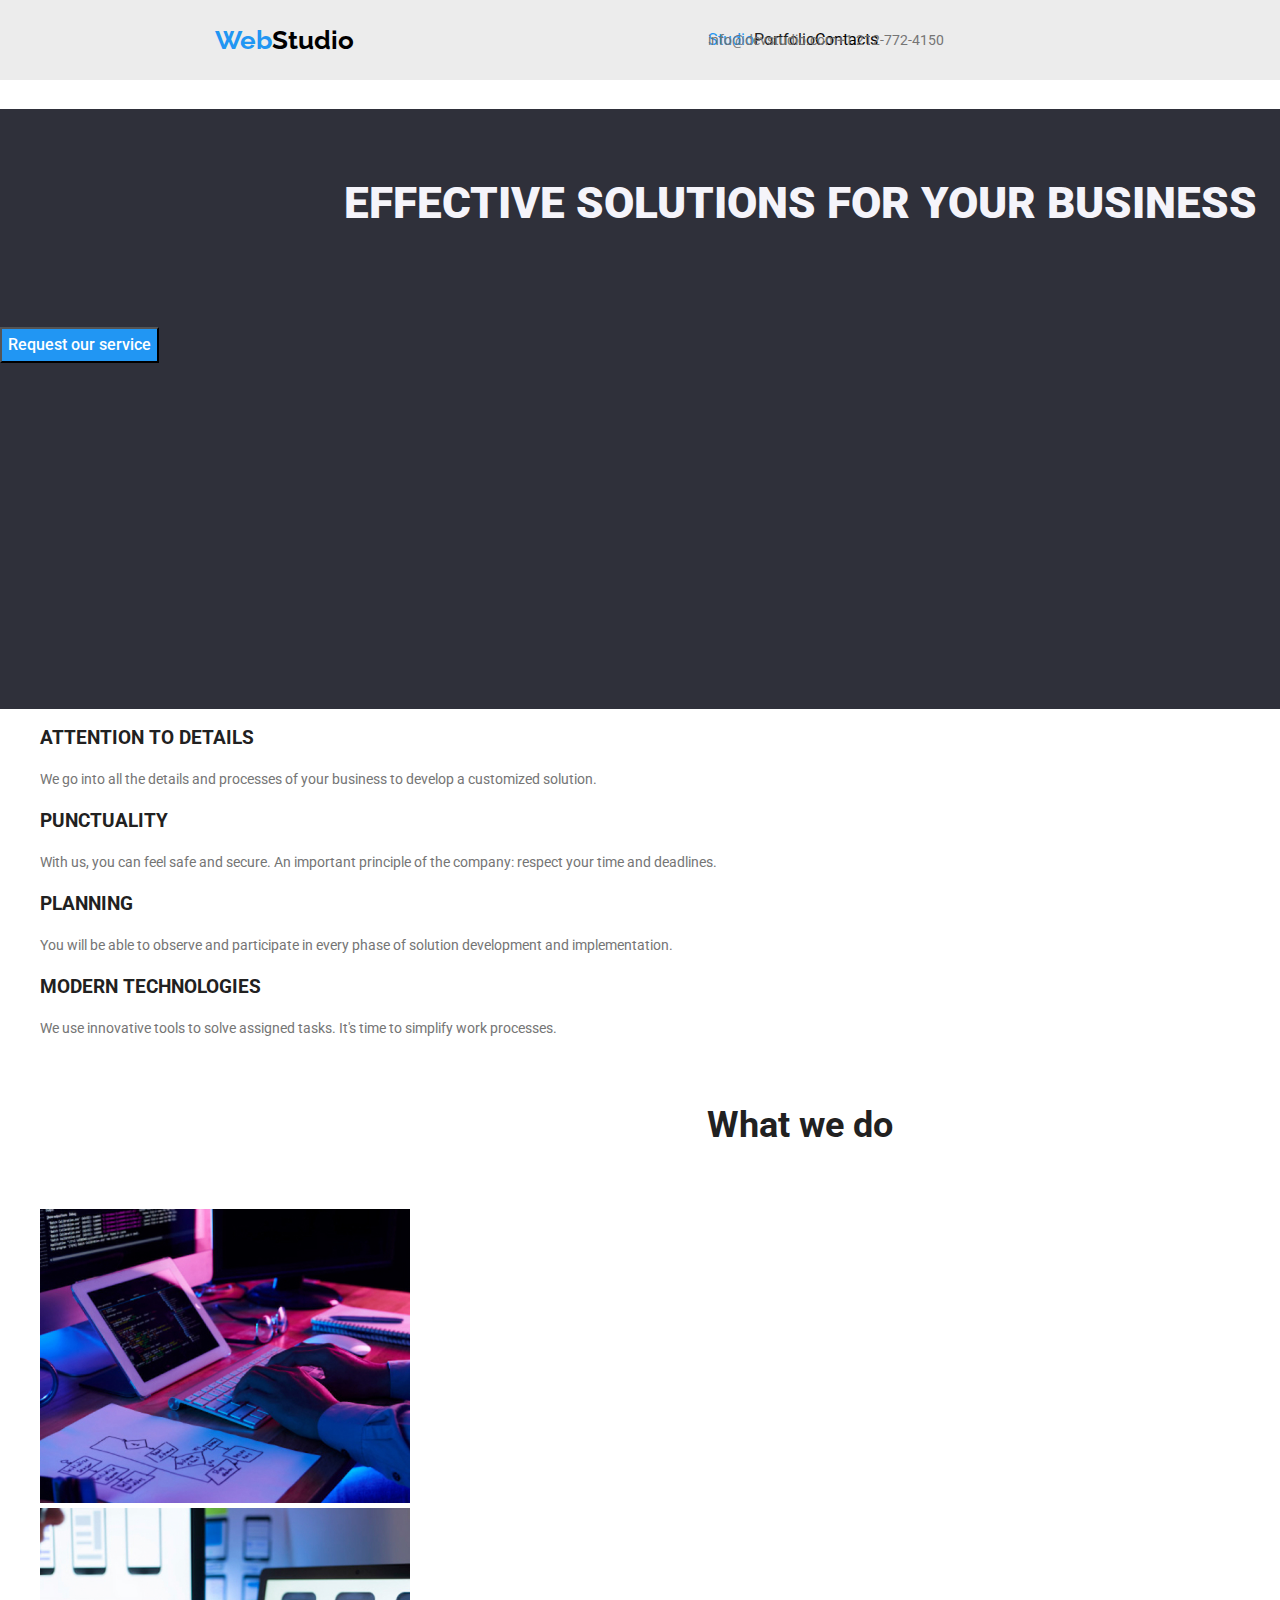
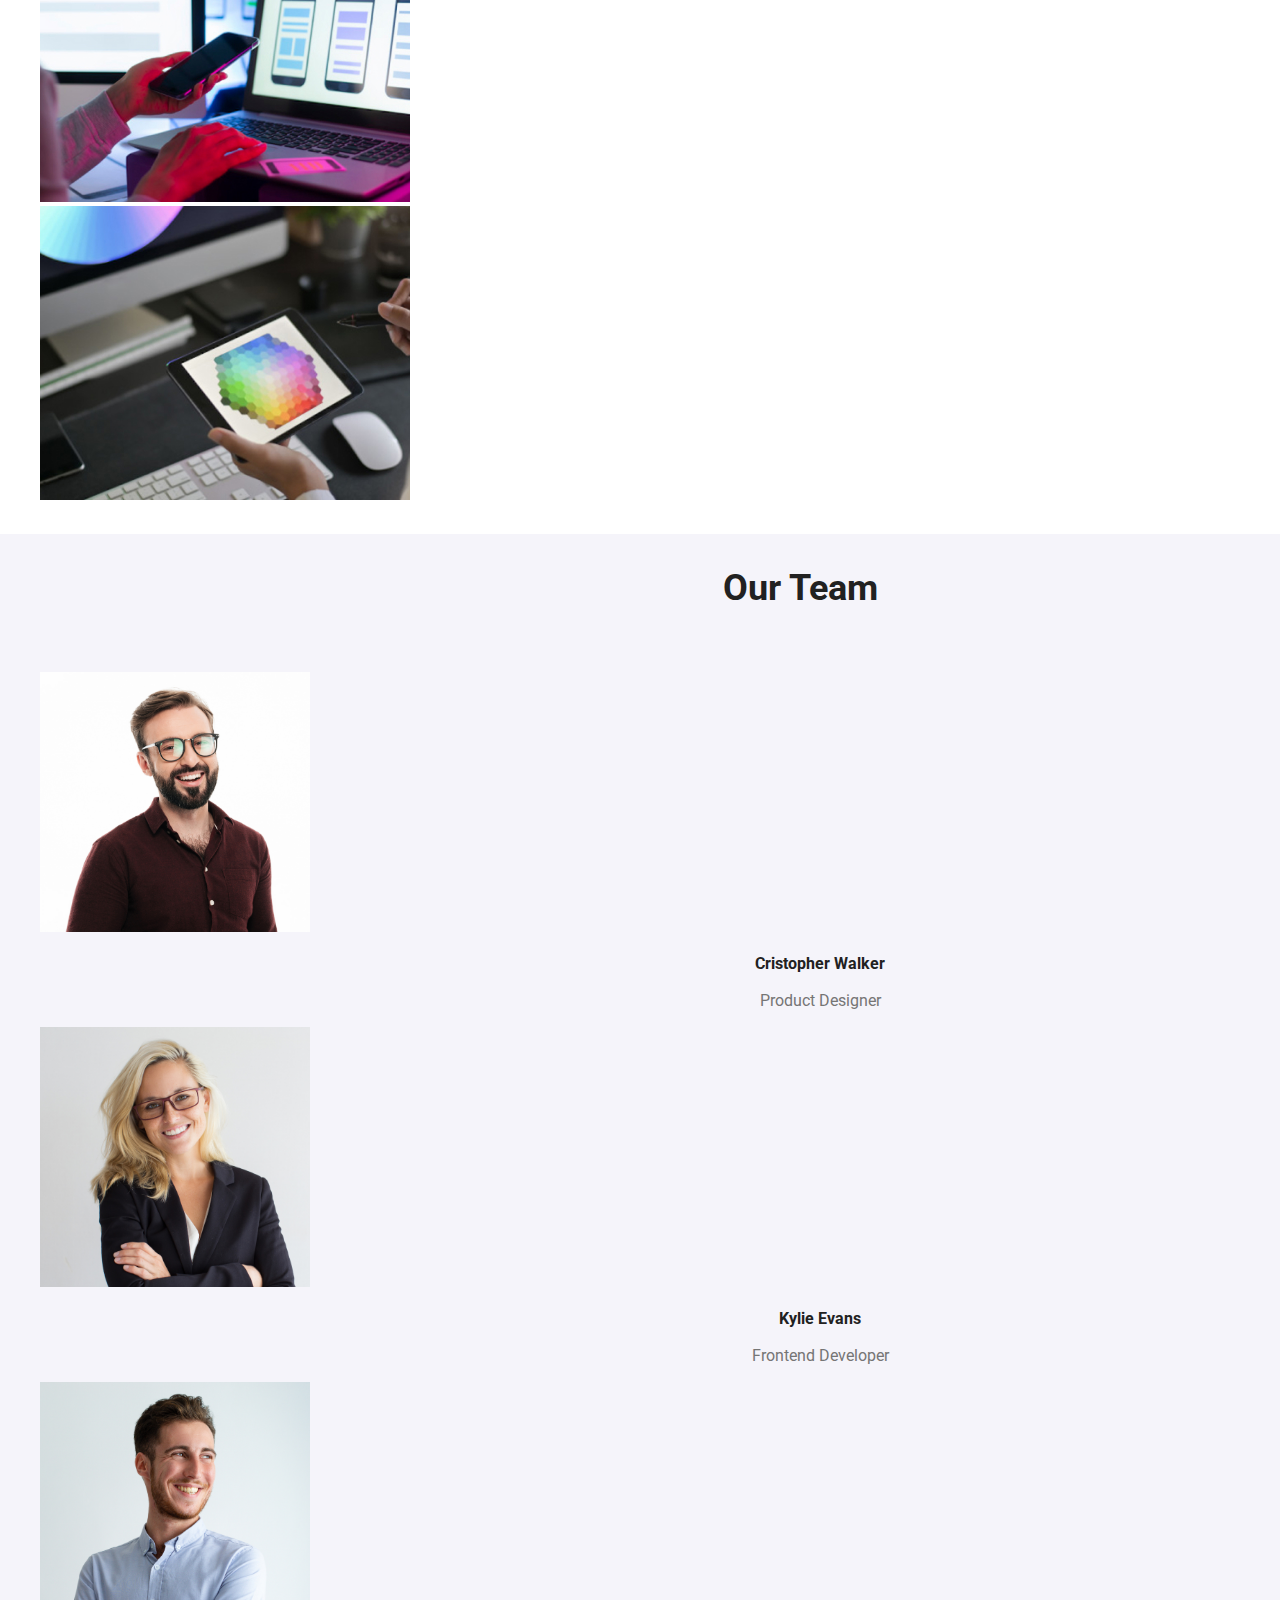
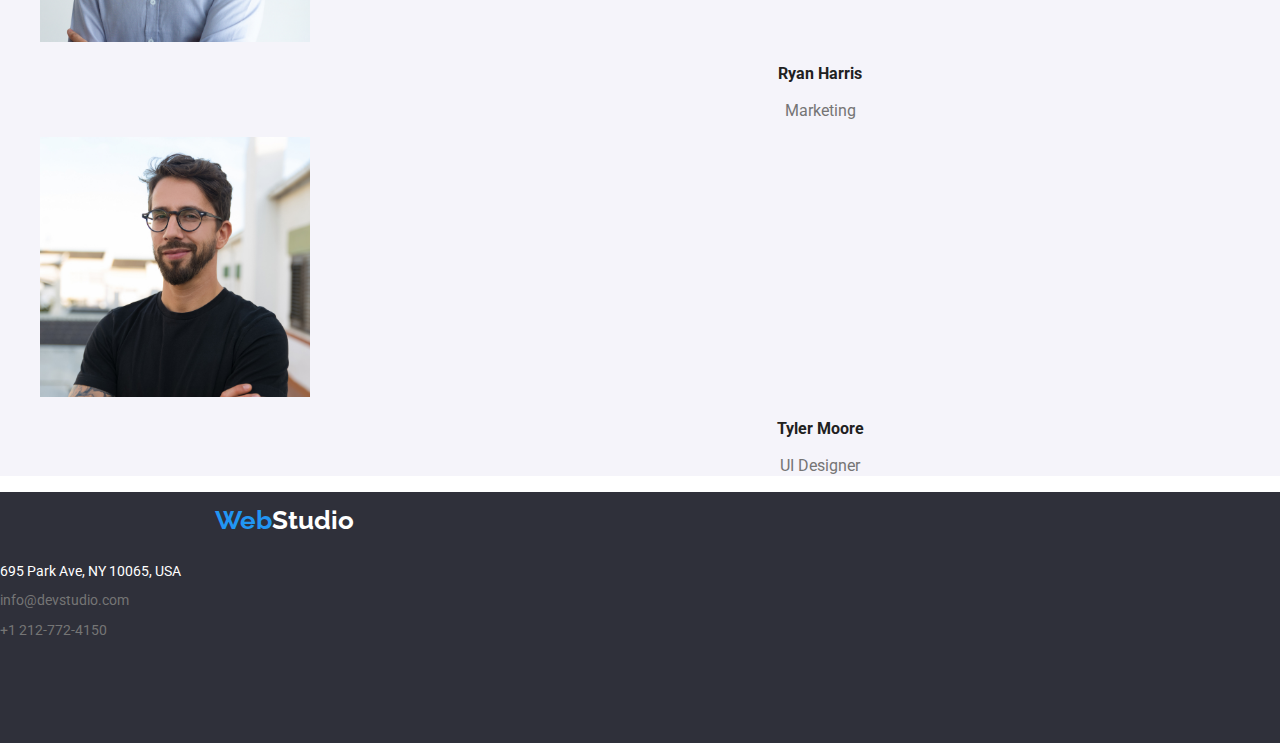
==== index.html @ 822cb779 "Added details on the top line" ====
<!DOCTYPE html>
<html lang="en">

<head>
  <meta charset="UTF-8" />
  <meta name="viewport" content="width=device-width, initial-scale=1.0" />
  <title>Studio</title>
  <link rel="stylesheet"
    href="https://cdnjs.cloudflare.com/ajax/libs/modern-normalize/1.0.0/modern-normalize.min.css" />
  <link href="https://fonts.googleapis.com/css2?family=Raleway:wght@700&family=Roboto:wght@400;500;700;900&display=swap"
    rel="stylesheet">
  <link rel="stylesheet" href="./css/styles.css" />
</head>

<body>
  <header class="header-section">
    <div class="top-line">
      <a class="logo" href="#">
        <span class="first-logo">Web</span>
        <span class="second-logo">Studio</span></a>

      <nav class="navigation-section">
        <ul>
          <li><a class="link" href=" index.html" target="_self"><span class="current">Studio</span></a></li>
          <li><a class="link" href="./portfolio.html" target="_self">Portfolio</a></li>
          <li>Contacts</li>
        </ul>
      </nav>

      <div>
        <ul class="contacts-header">
          <li><a class="link" href="mailto:info@devstudio.com">info@devstudio.com</a></li>
          <li><a class="link" href="tel:+12127724150">+1 212-772-4150</a></li>
        </ul>
      </div>
    </div>
  </header>


  <main>
    <section class="first-section">
      <h1>EFFECTIVE SOLUTIONS FOR YOUR BUSINESS</h1>
      <button class="btn" type="button">Request our service</button>
    </section>

    <div class="second-section">
      <ul>
        <li>
          <h3>ATTENTION TO DETAILS</h3>
          <p>
            We go into all the details and processes of your business to
            develop a customized solution.
          </p>
        </li>
        <li>
          <h3>PUNCTUALITY</h3>
          <p>
            With us, you can feel safe and secure. An important principle of
            the company: respect your time and deadlines.
          </p>
        </li>
        <li>
          <h3>PLANNING</h3>
          <p>
            You will be able to observe and participate in every phase of
            solution development and implementation.
          </p>
        </li>
        <li>
          <h3>MODERN TECHNOLOGIES</h3>
          <p>
            We use innovative tools to solve assigned tasks. It's time to
            simplify work processes.
          </p>
        </li>
      </ul>
    </div>

    <section class="third-section">
      <h2>What we do</h2>
      <ul>
        <li><img src=" ./images/tastatura.jpg" alt=" tastatura" width="370" height="294" />
        </li>
        <li><img src="./images/aplicatie.jpg" alt="aplicatie" width="370" height="294" /></li>
        <li><img src="./images/desktop.jpg" alt="desktop" width="370" height="294" /></li>
      </ul>
    </section>
    <section class="fourth-section">
      <h2>Our Team</h2>
      <ul>
        <li>
          <img src="./images/Cristopher.jpg" alt="Cristopher Walker" width="270" height="260" />
          <h3>Cristopher Walker</h3>
          <p>Product Designer</p>
        </li>
        <li>
          <img src="./images/Kylie.jpg" alt="Kylie Evans" width="270" height="260" />
          <h3>Kylie Evans</h3>
          <p>Frontend Developer</p>
        </li>
        <li>
          <img src="./images/Ryan.jpg" alt="Ryan Harris" width="270" height="260" />
          <h3>Ryan Harris</h3>
          <p>Marketing</p>
        </li>
        <li>
          <img src="./images/Tyler.jpg" alt="Tyler Moore" width="270" height="260" />
          <h3>Tyler Moore</h3>
          <p>UI Designer</p>
        </li>
      </ul>
    </section>
  </main>

  <footer class="footer-section">

    <a class="link logo" href="#">
      <span class="first-logo">Web</span>
      <span>Studio</span>
    </a>

    <address>
      <p>695 Park Ave, NY 10065, USA</p>

      <div class="contacts-footer">
        <p class="link">info@devstudio.com</p>
        <p class="link">+1 212-772-4150</p>
      </div>
    </address>
  </footer>
</body>

</html>
---- css/styles.css ----
body {
    font-family: 'Roboto', sans-serif;
    background-color: white;
    font-weight: 400;
    margin: 0 auto;
}

:root {
    --heading-font-family: 'Roboto', sans-serif;
    --hover-color: #2196F3;
    --text-color: #757575;
    --header-color: #212121;
    --section-background: #2F303A;
}

ul{
    list-style: none;
}
.header-section {
    display: flex;
    width: 1600px;
    height: 80px;

}
.header-section .navigation-section ul {
    display: flex;
    justify-content: space-between;
    align-items: center;
}
.top-line {
display: flex;
align-items: center;
justify-content: space-between;
}
.navigation-section {
    display:flex;
    align-items:center;
    justify-content:space-between;
    width:259px;
    padding-left: 453px;
    padding-top: 32px;
    padding-bottom: 32px;
}

.logo {
display: flex;
width:145px;
height:31px
padding-top:24px;
padding-left:215px;
}

.contacts-header{
    display: flex;
    align-items: center;
    justify-content: space-between;
    padding-right: 215px;

}
.navigation-section .link{
    color:var(--header-color);
text-decoration: none;
}

.current {
    color: var(--hover-color);
}
.contacts-header {
    display: flex;
}
.contacts-header .link{
    text-decoration: none;
    font-style: normal;
    font-size: 14px;
    line-height: 1.17;
    color:var(--text-color);
    font-size: 500;}

.contacts-footer .link {
    text-decoration: none;
    font-style: normal;
    font-size: 14px;
    line-height: 1.14;
    color: var(--text-color);
    font-size: 400;
}

.contacts-header .link:hover, .link:active{
color:var(--hover-color);
}

.contacts-footer .link:hover, .link.active {
    color: var(--hover-color);
}

.btn {
    font-family: inherit;
    cursor: pointer;
    font-weight: 500;
    font-size: 16px;
    line-height: 1.85;
    background-color:var(--hover-color);
    color: #fff;
    width: 200px
    height: 50px
    top: 430px
    left: 700px
    border-radius: 4px;
    cursor:pointer;
    font-family: inherit;
    }

.btn:hover {
    background-color: #188CE8;
    color:#fff;
}

/* butoane-portofoliu */
.btn-filter{
    font-size: 16px;
    font-weight: 500;
    line-height: 1.85px;
    color:var(--header-color);
    background-color: #F5F4FA;
    height: 26px;
    top: 180px;
    left: 959px;
    cursor:pointer;
    font-family: inherit;
}

.btn-filter:hover, .btn-filter:focus{
    color: #fff;
    background-color: var(--hover-color);
}

.btn-filter:active{
background-color: var(--hover-color);
}

.logo {
    text-decoration: none;
    font-family: 'Raleway';
    font-weight: 700;
    font-size: 26px;
    line-height: 2.18;
    color:#fff;
}

.logo .first-logo {
    color: var(--hover-color);
}

.logo .second-logo {
    color: #000;
}

.header-section {
    width: 1600px;
    background-color: #ECECEC;
}

.first-section {
    width: 1600px;
    height: 600px;
    top: 80px;
    background-color: var(--section-background);
}
.first-section h1 {
    color: #F5F4FA;
    text-align: center;
    font-weight: 900;
    font-size: 44px;
    line-height: 4.28;
}

.second-section p{
font-weight: 400;
font-size: 14px;
line-height: 1.71;
color: var(--text-color);
}

.second-section h3{
    font-weight: 700;
    size:14px;
    line:1.17;
    color: var(--header-color);
}

.third-section h2{
    font-weight: 700px;
    font-size: 36px;
    line-height: 3.01;
    text-align: center;
    color: var(--header-color);
}
.third-section {
    width: 1600px;
}

.fourth-section h2{
    font-weight: 700px;
    font-size: 36px;
    line-height: 3.01;
    text-align: center;
    color: var(--header-color);
}
.fourth-section p {
    font-weight: 400;
    font-size: 16px;
    line-height: 1.33;
    text-align: center;
    color: var(--text-color);
}

.fourth-section {
    background-color:#F5F4FA;
    width: 1600px;

}

.fourth-section h3 {
    font-weight: 500px;
    font-size: 16px;
    line-height: 1.33;
    text-align: center;
    color: var(--header-color);
}

.text-section h3{
    font-weight: 700;
    font-size: 18px;
    line-height: 2.57;
    color: var(--header-color);
}

.text-section span{
    font-weight: 400px;
    font-size: 16px;
    line-height: 2.14;
    color: var(--text-color);

}
.footer-section {
    font-weight: 400;
    font-size: 14px;
    line-height: 1.17;
    width: 1600px;
    height: 251px;
    top: 2097px;
    background-color: var(--section-background);
    color: #fff;
} 
.footer-section address{
    font-style: normal;
}
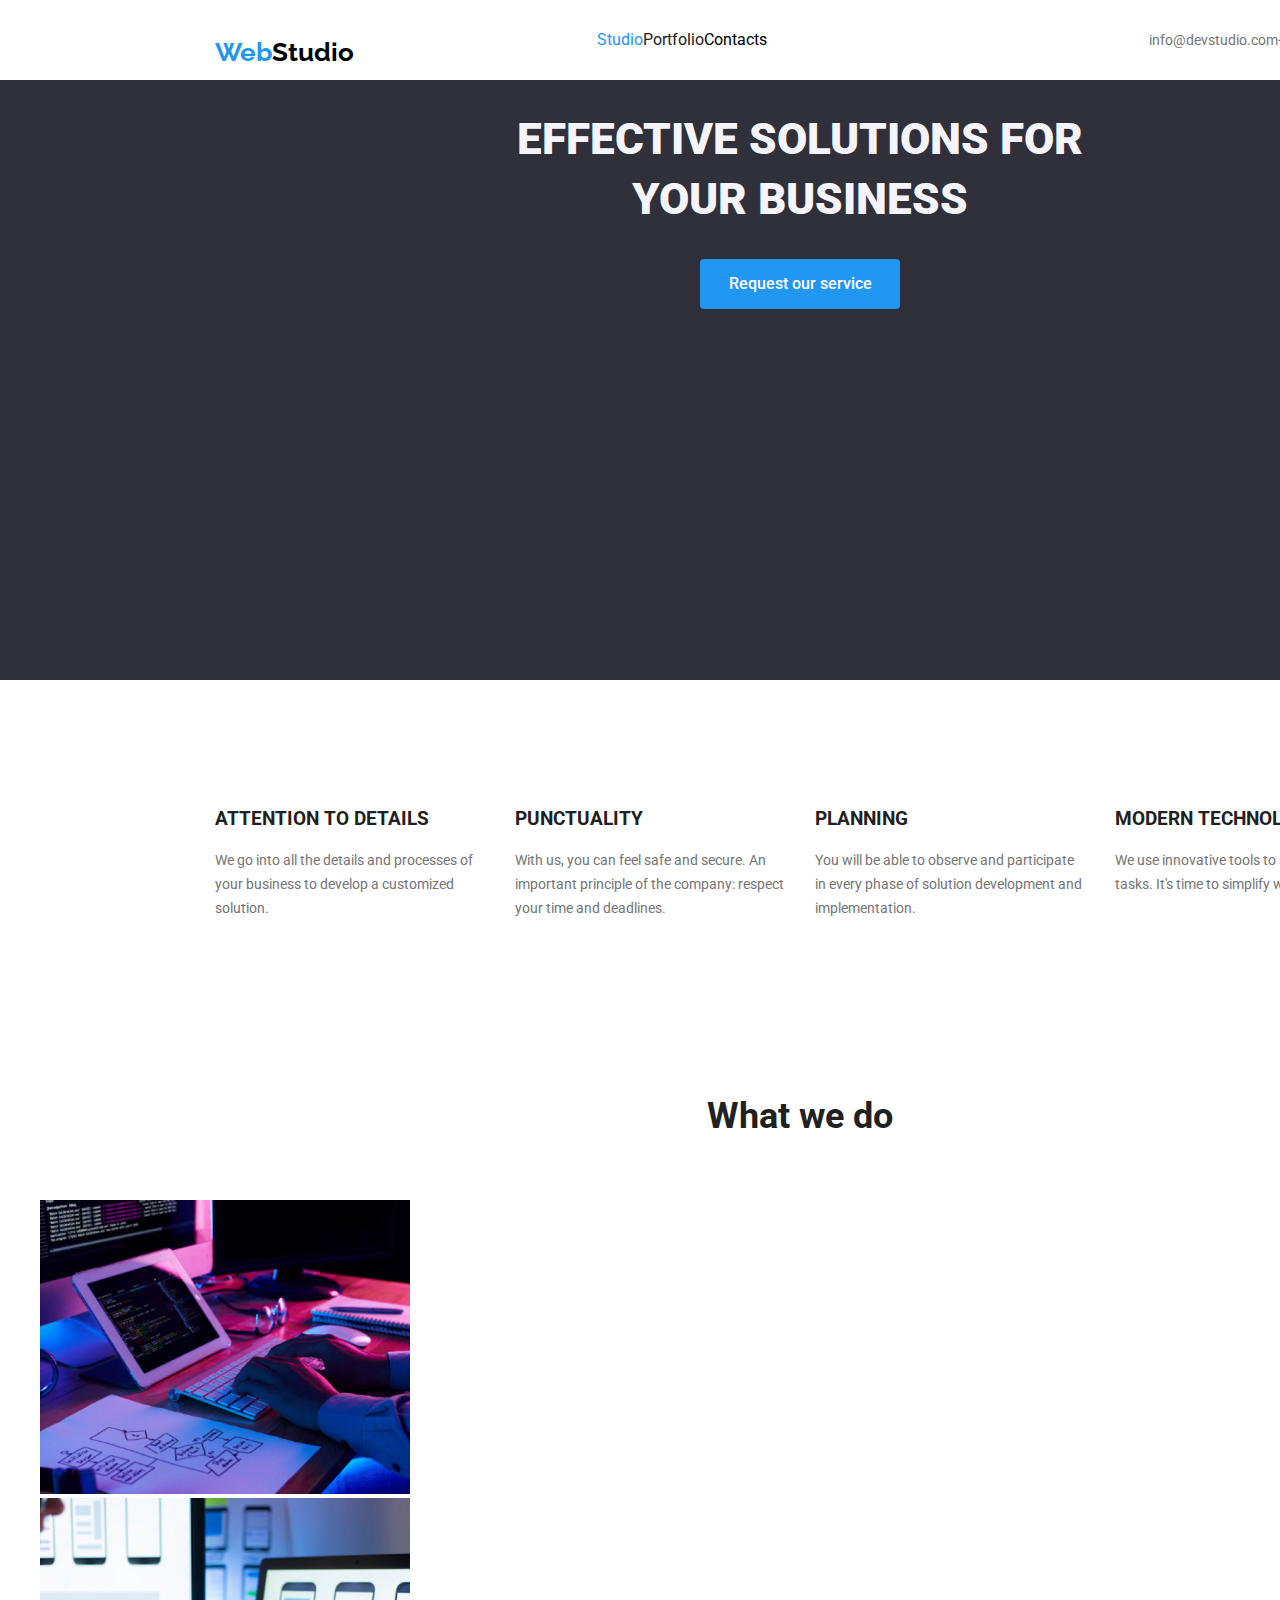
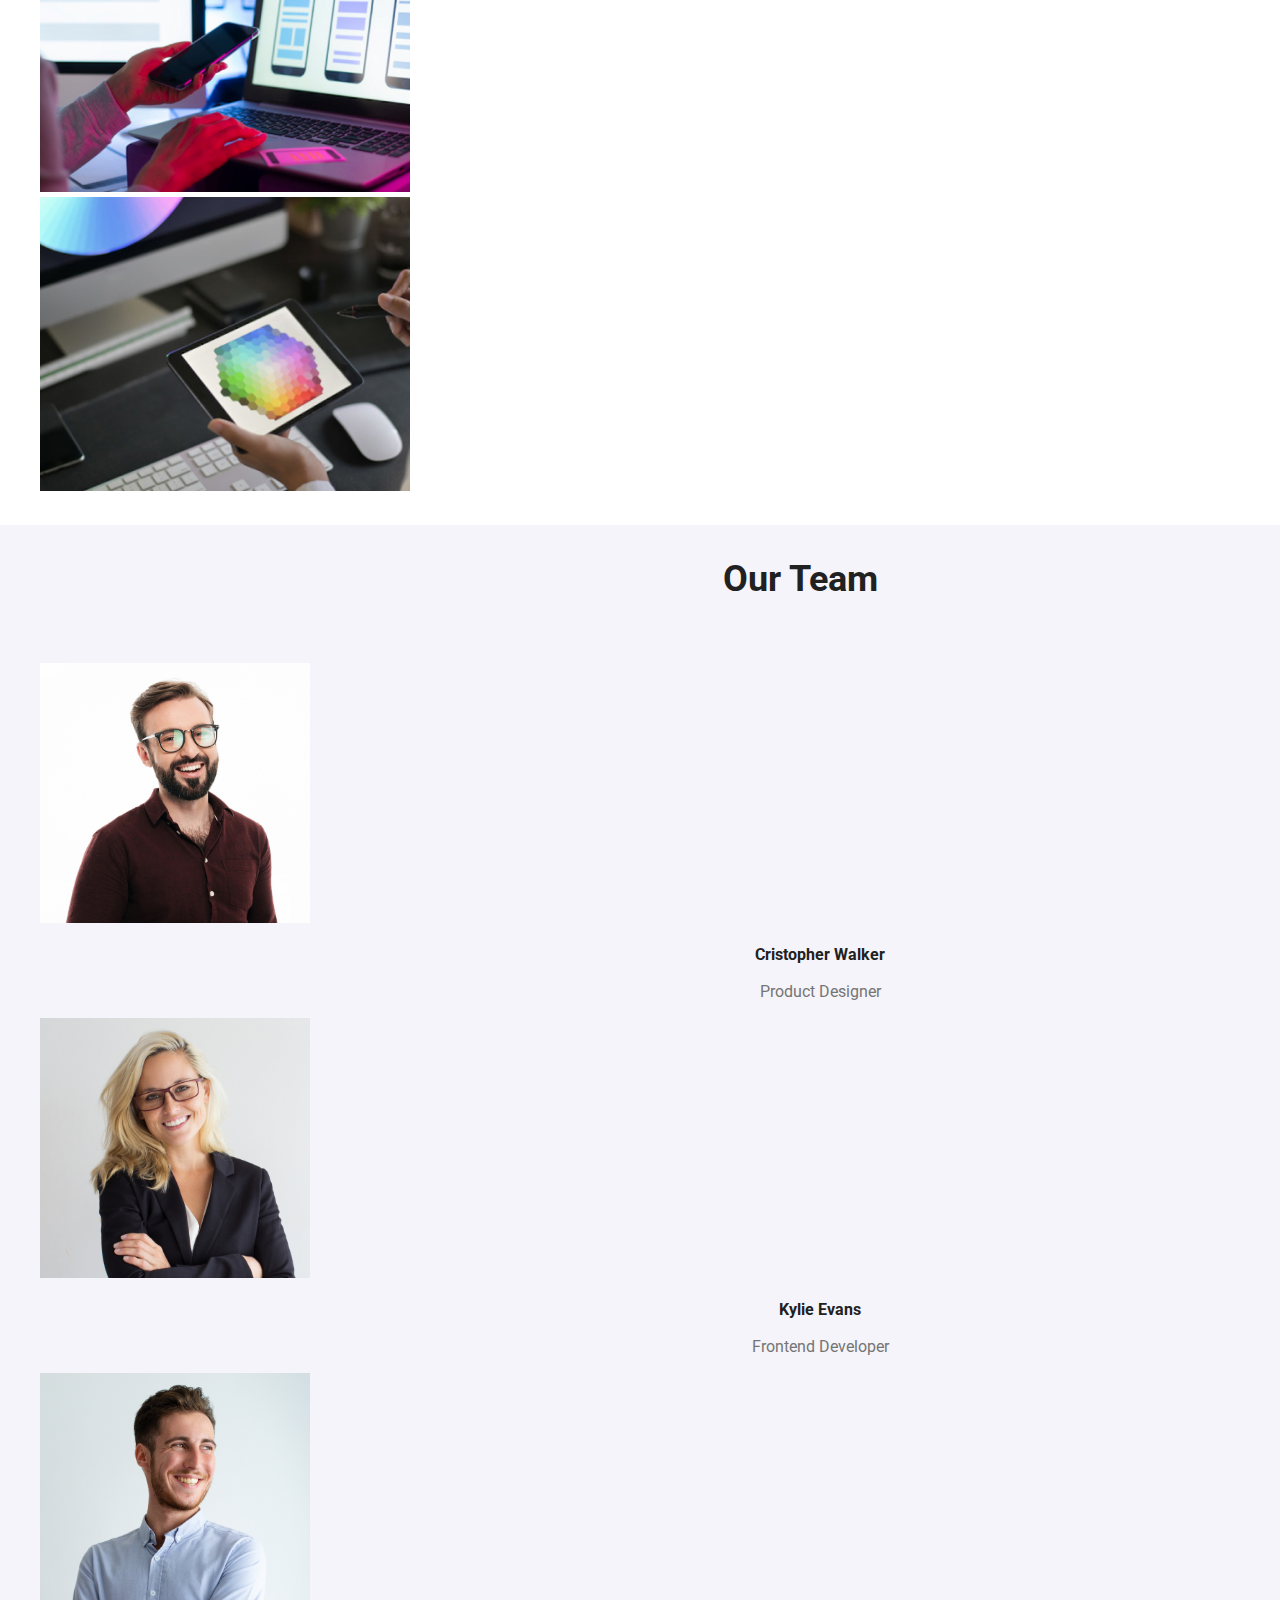
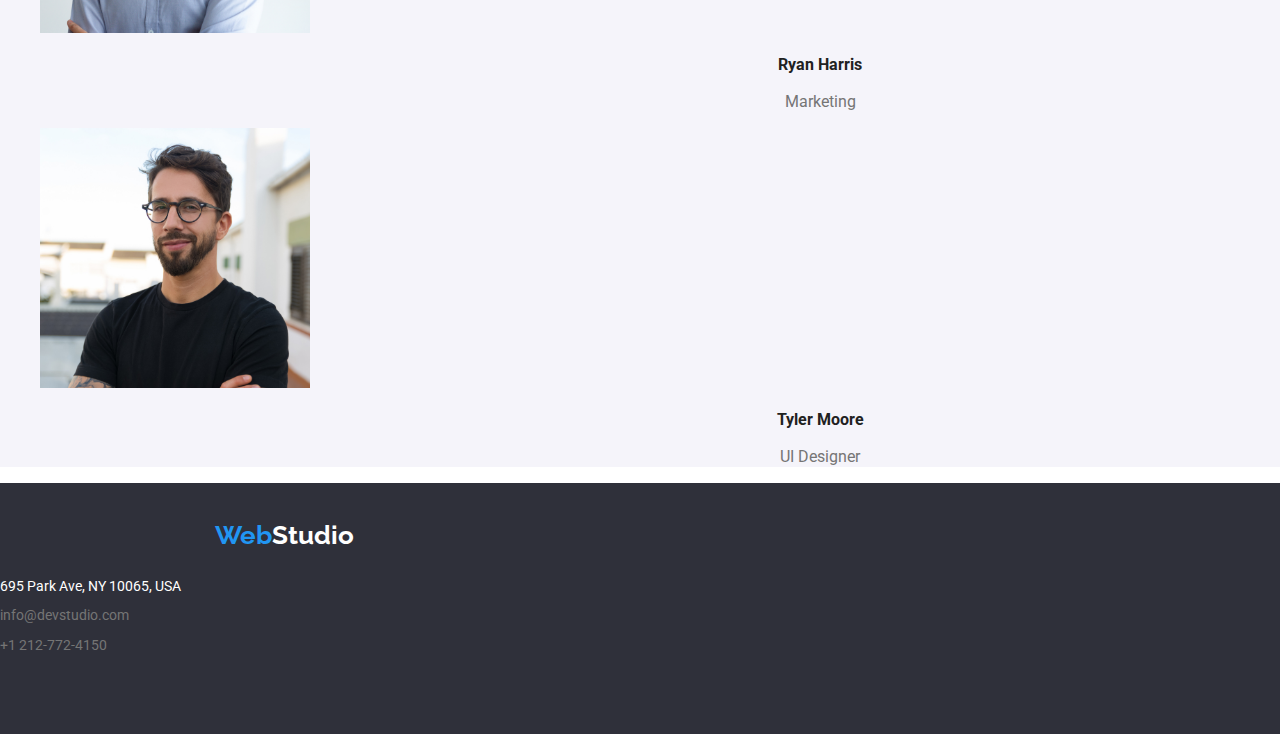
==== commit bccce9a2: "Details added on section one and two" ====
--- a/index.html
+++ b/index.html
@@ -14,13 +14,15 @@
 
 <body>
   <header class="header-section">
-    <div class="top-line">
+
+    <div class="topline-container">
+
       <a class="logo" href="#">
         <span class="first-logo">Web</span>
         <span class="second-logo">Studio</span></a>
 
-      <nav class="navigation-section">
-        <ul>
+      <nav class="nav-container">
+        <ul class="navigation-section">
           <li><a class="link" href=" index.html" target="_self"><span class="current">Studio</span></a></li>
           <li><a class="link" href="./portfolio.html" target="_self">Portfolio</a></li>
           <li>Contacts</li>
@@ -39,7 +41,7 @@
 
   <main>
     <section class="first-section">
-      <h1>EFFECTIVE SOLUTIONS FOR YOUR BUSINESS</h1>
+      <h1>EFFECTIVE SOLUTIONS FOR <br />YOUR BUSINESS</h1>
       <button class="btn" type="button">Request our service</button>
     </section>
 
@@ -49,8 +51,7 @@
           <h3>ATTENTION TO DETAILS</h3>
           <p>
             We go into all the details and processes of your business to
-            develop a customized solution.
-          </p>
+            develop a customized solution. </p>
         </li>
         <li>
           <h3>PUNCTUALITY</h3>
@@ -111,9 +112,7 @@
       </ul>
     </section>
   </main>
-
   <footer class="footer-section">
-
     <a class="link logo" href="#">
       <span class="first-logo">Web</span>
       <span>Studio</span>
--- a/css/styles.css
+++ b/css/styles.css
@@ -3,6 +3,7 @@
     background-color: white;
     font-weight: 400;
     margin: 0 auto;
+    width: 1600px;
 }
 
 :root {
@@ -16,47 +17,37 @@
 ul{
     list-style: none;
 }
-.header-section {
-    display: flex;
+.header-section{
     width: 1600px;
     height: 80px;
-
-}
-.header-section .navigation-section ul {
-    display: flex;
+}
+
+.topline-container {
+    display: flex;
+    align-items: center;
     justify-content: space-between;
-    align-items: center;
-}
-.top-line {
-display: flex;
-align-items: center;
-justify-content: space-between;
-}
-.navigation-section {
-    display:flex;
-    align-items:center;
+}
+
+.header-section .nav-container ul {
+    display: flex;
+    justify-content: space-between;
+    align-items: center;
+}
+
+.logo {
+    display: flex;
+    align-items: center;
+    width: 145px;
+    padding-left: 215px;
+    padding-top: 24px;
+}
+
+.contacts-header {
+    display: flex;
     justify-content:space-between;
-    width:259px;
-    padding-left: 453px;
-    padding-top: 32px;
-    padding-bottom: 32px;
-}
-
-.logo {
-display: flex;
-width:145px;
-height:31px
-padding-top:24px;
-padding-left:215px;
-}
-
-.contacts-header{
-    display: flex;
-    align-items: center;
-    justify-content: space-between;
     padding-right: 215px;
-
-}
+}
+
 .navigation-section .link{
     color:var(--header-color);
 text-decoration: none;
@@ -65,9 +56,7 @@
 .current {
     color: var(--hover-color);
 }
-.contacts-header {
-    display: flex;
-}
+
 .contacts-header .link{
     text-decoration: none;
     font-style: normal;
@@ -101,13 +90,14 @@
     line-height: 1.85;
     background-color:var(--hover-color);
     color: #fff;
-    width: 200px
-    height: 50px
-    top: 430px
-    left: 700px
+    width: 200px;
+    height: 50px;
+    top: 430px;
+    left: 700px;
     border-radius: 4px;
     cursor:pointer;
     font-family: inherit;
+    border: none;
     }
 
 .btn:hover {
@@ -127,6 +117,7 @@
     left: 959px;
     cursor:pointer;
     font-family: inherit;
+    border:none;
 }
 
 .btn-filter:hover, .btn-filter:focus{
@@ -155,23 +146,21 @@
     color: #000;
 }
 
-.header-section {
-    width: 1600px;
-    background-color: #ECECEC;
-}
-
 .first-section {
-    width: 1600px;
+    display:flex;
+    flex-direction: column;
+    align-items: center;
     height: 600px;
-    top: 80px;
     background-color: var(--section-background);
 }
 .first-section h1 {
+    text-align: center;
     color: #F5F4FA;
-    text-align: center;
     font-weight: 900;
     font-size: 44px;
-    line-height: 4.28;
+    line-height:60px;
+Width: 696px;
+    Height: 120px;
 }
 
 .second-section p{
@@ -179,7 +168,8 @@
 font-size: 14px;
 line-height: 1.71;
 color: var(--text-color);
-}
+width:270px;
+height: 75px;}
 
 .second-section h3{
     font-weight: 700;
@@ -187,6 +177,15 @@
     line:1.17;
     color: var(--header-color);
 }
+.second-section ul{
+    display: flex;
+    justify-content: space-between;
+    padding-left: 215px;
+    padding-right: 215px;
+    padding-top:94px;
+    padding-bottom: 94px;
+}
+
 
 .third-section h2{
     font-weight: 700px;
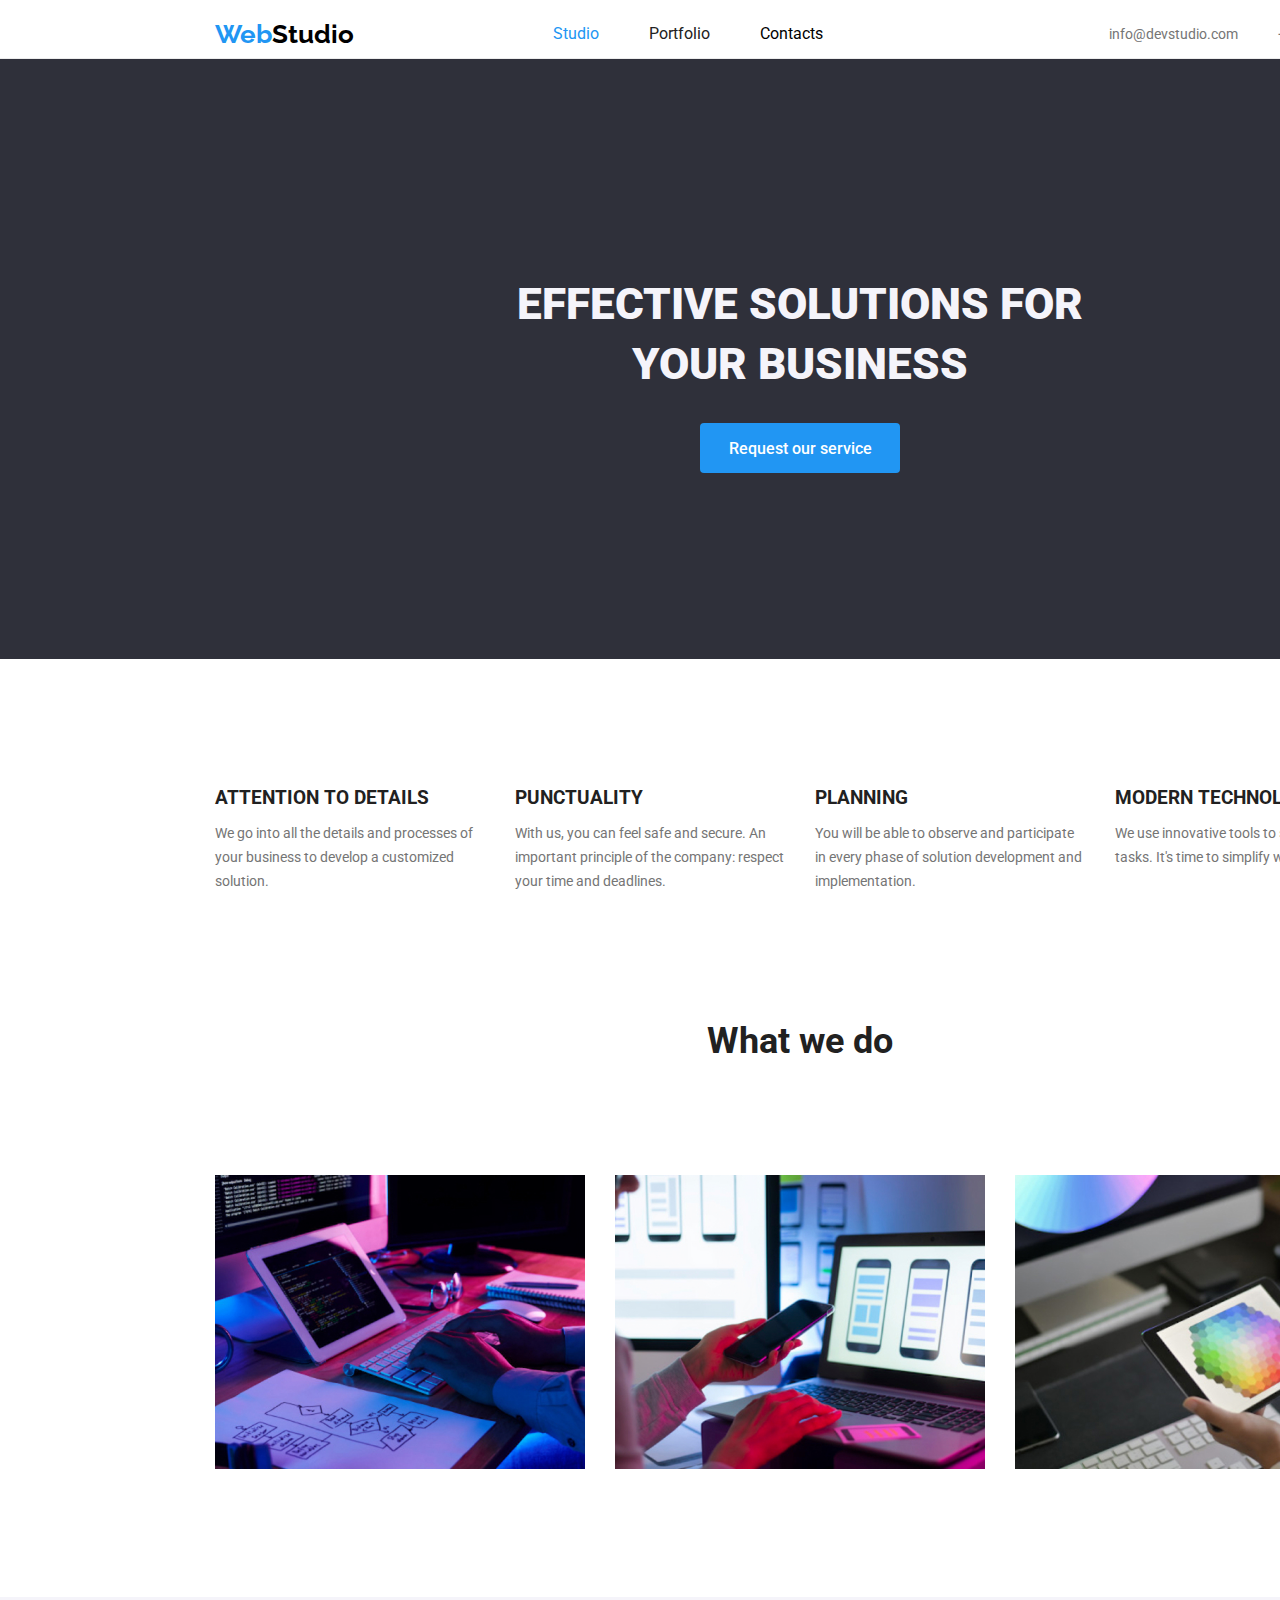
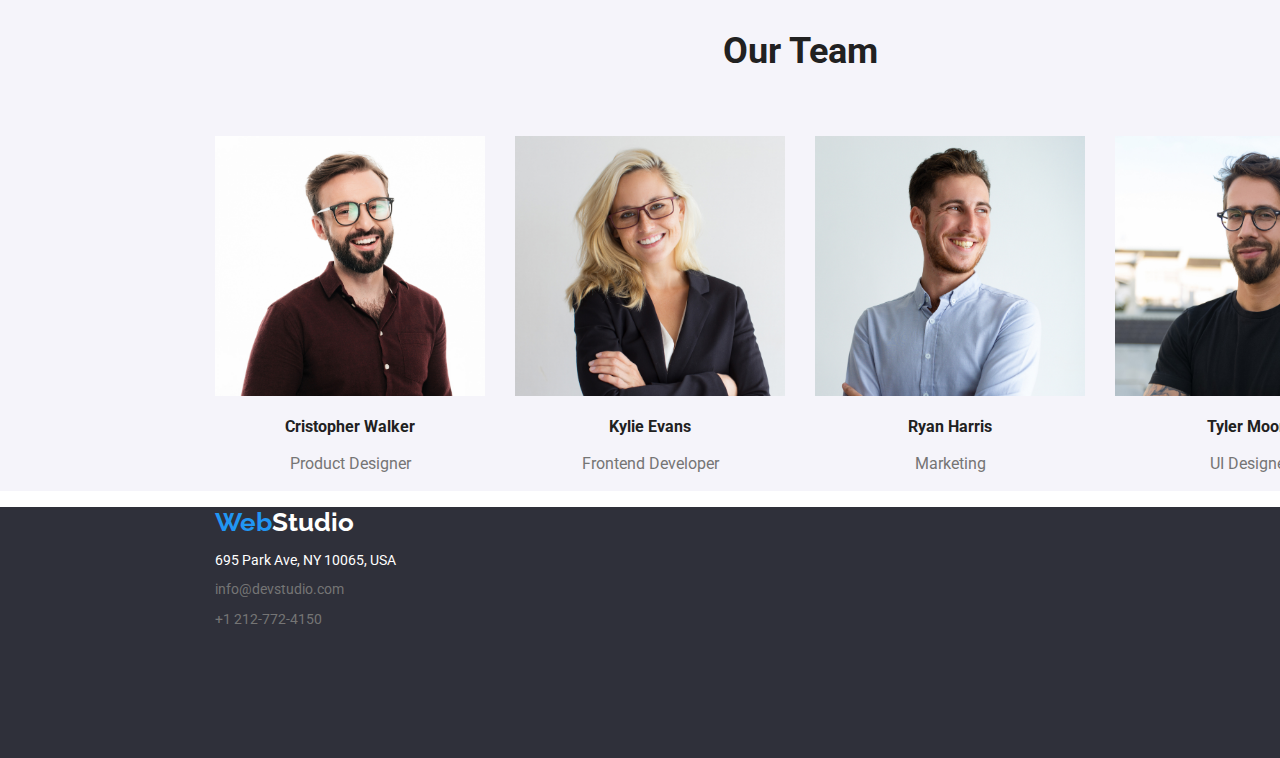
==== commit f44bf91c: "Styles added on portfolio page" ====
--- a/index.html
+++ b/index.html
@@ -14,9 +14,7 @@
 
 <body>
   <header class="header-section">
-
     <div class="topline-container">
-
       <a class="logo" href="#">
         <span class="first-logo">Web</span>
         <span class="second-logo">Studio</span></a>
@@ -29,7 +27,7 @@
         </ul>
       </nav>
 
-      <div>
+      <div class="contacts-header-container">
         <ul class="contacts-header">
           <li><a class="link" href="mailto:info@devstudio.com">info@devstudio.com</a></li>
           <li><a class="link" href="tel:+12127724150">+1 212-772-4150</a></li>
@@ -117,15 +115,17 @@
       <span class="first-logo">Web</span>
       <span>Studio</span>
     </a>
+    <div class="footer-container">
+      <address>
+        <p>695 Park Ave, NY 10065, USA</p>
 
-    <address>
-      <p>695 Park Ave, NY 10065, USA</p>
+        <div class="contacts-footer">
+          <p class="link">info@devstudio.com</p>
+          <p class="link">+1 212-772-4150</p>
+        </div>
+      </address>
+    </div>
 
-      <div class="contacts-footer">
-        <p class="link">info@devstudio.com</p>
-        <p class="link">+1 212-772-4150</p>
-      </div>
-    </address>
   </footer>
 </body>
 
--- a/css/styles.css
+++ b/css/styles.css
@@ -17,36 +17,44 @@
 ul{
     list-style: none;
 }
-.header-section{
-    width: 1600px;
-    height: 80px;
+
+.nav-container ul{
+    display: flex;
+    justify-content: space-between;
+    align-items: center;
+    column-gap: 50px;
+    height: 16px;
+        width: 259px;
+        padding-top: 32px padding-bottom:32px;
+}
+
+.contacts-header-container ul{
+    display: flex;
+    justify-content: space-between;
+    align-items: center;
+    padding-right: 215px;
+    column-gap: 40px;
+    height: 16px;
 }
 
 .topline-container {
     display: flex;
-    align-items: center;
-    justify-content: space-between;
-}
-
-.header-section .nav-container ul {
-    display: flex;
-    justify-content: space-between;
-    align-items: center;
-}
-
+    justify-content: space-between;
+    align-items: center;
+    padding-top: 10px;
+    border-bottom: 1px solid #ECECEC;
+    
+}
 .logo {
     display: flex;
     align-items: center;
     width: 145px;
     padding-left: 215px;
-    padding-top: 24px;
-}
-
-.contacts-header {
-    display: flex;
-    justify-content:space-between;
-    padding-right: 215px;
-}
+    height: 31px;
+}
+
+
+
 
 .navigation-section .link{
     color:var(--header-color);
@@ -92,7 +100,7 @@
     color: #fff;
     width: 200px;
     height: 50px;
-    top: 430px;
+    top: 350px;
     left: 700px;
     border-radius: 4px;
     cursor:pointer;
@@ -149,7 +157,8 @@
 .first-section {
     display:flex;
     flex-direction: column;
-    align-items: center;
+    justify-content: center;
+    align-items:center;
     height: 600px;
     background-color: var(--section-background);
 }
@@ -159,8 +168,9 @@
     font-weight: 900;
     font-size: 44px;
     line-height:60px;
-Width: 696px;
+    Width: 696px;
     Height: 120px;
+    row-gap: 30px;
 }
 
 .second-section p{
@@ -169,21 +179,27 @@
 line-height: 1.71;
 color: var(--text-color);
 width:270px;
-height: 75px;}
+height: 75px;
+}
 
 .second-section h3{
-    font-weight: 700;
-    size:14px;
-    line:1.17;
-    color: var(--header-color);
+font-weight: 700;
+size: 14px;
+line: 1.17;
+color: var(--header-color);
+width: 270px;
+height: 16px;
+padding-bottom: 10px;
 }
 .second-section ul{
-    display: flex;
-    justify-content: space-between;
-    padding-left: 215px;
-    padding-right: 215px;
-    padding-top:94px;
-    padding-bottom: 94px;
+display: flex;
+justify-content: space-between;
+padding-left: 215px;
+padding-right: 215px;
+padding-top:94px;
+padding-bottom: 94px;
+column-gap: 30px;
+    height:101px;
 }
 
 
@@ -193,17 +209,29 @@
     line-height: 3.01;
     text-align: center;
     color: var(--header-color);
-}
-.third-section {
-    width: 1600px;
-}
-
+    padding-top: 94px;
+}
+
+.third-section ul{
+    display: flex;
+    justify-content: space-between;
+    align-items: center;
+    padding-left: 215px;
+    padding-right: 215px;
+    padding-top: 50px;
+    padding-bottom: 94px;
+    column-gap: 30px;  
+}
+.fourth-section {
+    background-color: #F5F4FA;
+}
 .fourth-section h2{
     font-weight: 700px;
     font-size: 36px;
     line-height: 3.01;
     text-align: center;
     color: var(--header-color);
+
 }
 .fourth-section p {
     font-weight: 400;
@@ -212,11 +240,13 @@
     text-align: center;
     color: var(--text-color);
 }
-
-.fourth-section {
-    background-color:#F5F4FA;
-    width: 1600px;
-
+.fourth-section ul{
+    display:flex;
+    justify-content: space-between;
+    align-items:center;
+    padding-left: 215px;
+    padding-right: 215px;
+    column-gap: 30px;
 }
 
 .fourth-section h3 {
@@ -225,6 +255,7 @@
     line-height: 1.33;
     text-align: center;
     color: var(--header-color);
+    row-gap: 10px;
 }
 
 .text-section h3{
@@ -245,12 +276,29 @@
     font-weight: 400;
     font-size: 14px;
     line-height: 1.17;
-    width: 1600px;
     height: 251px;
     top: 2097px;
     background-color: var(--section-background);
     color: #fff;
 } 
 .footer-section address{
-    font-style: normal;
-}
+    font-style: normal;      
+}
+
+.footer-container{
+    display: flex;
+    padding-left: 215px;
+    padding-bottom: 60px;
+    min-width: 231px; 
+    height: 72px;  
+}
+
+.images-container ul{
+    width: 1170px;
+    display: flex;
+    flex-wrap: wrap;
+    justify-content: center;
+    padding-left: 215px;
+    column-gap: 30px;
+    row-gap: 30px;
+}
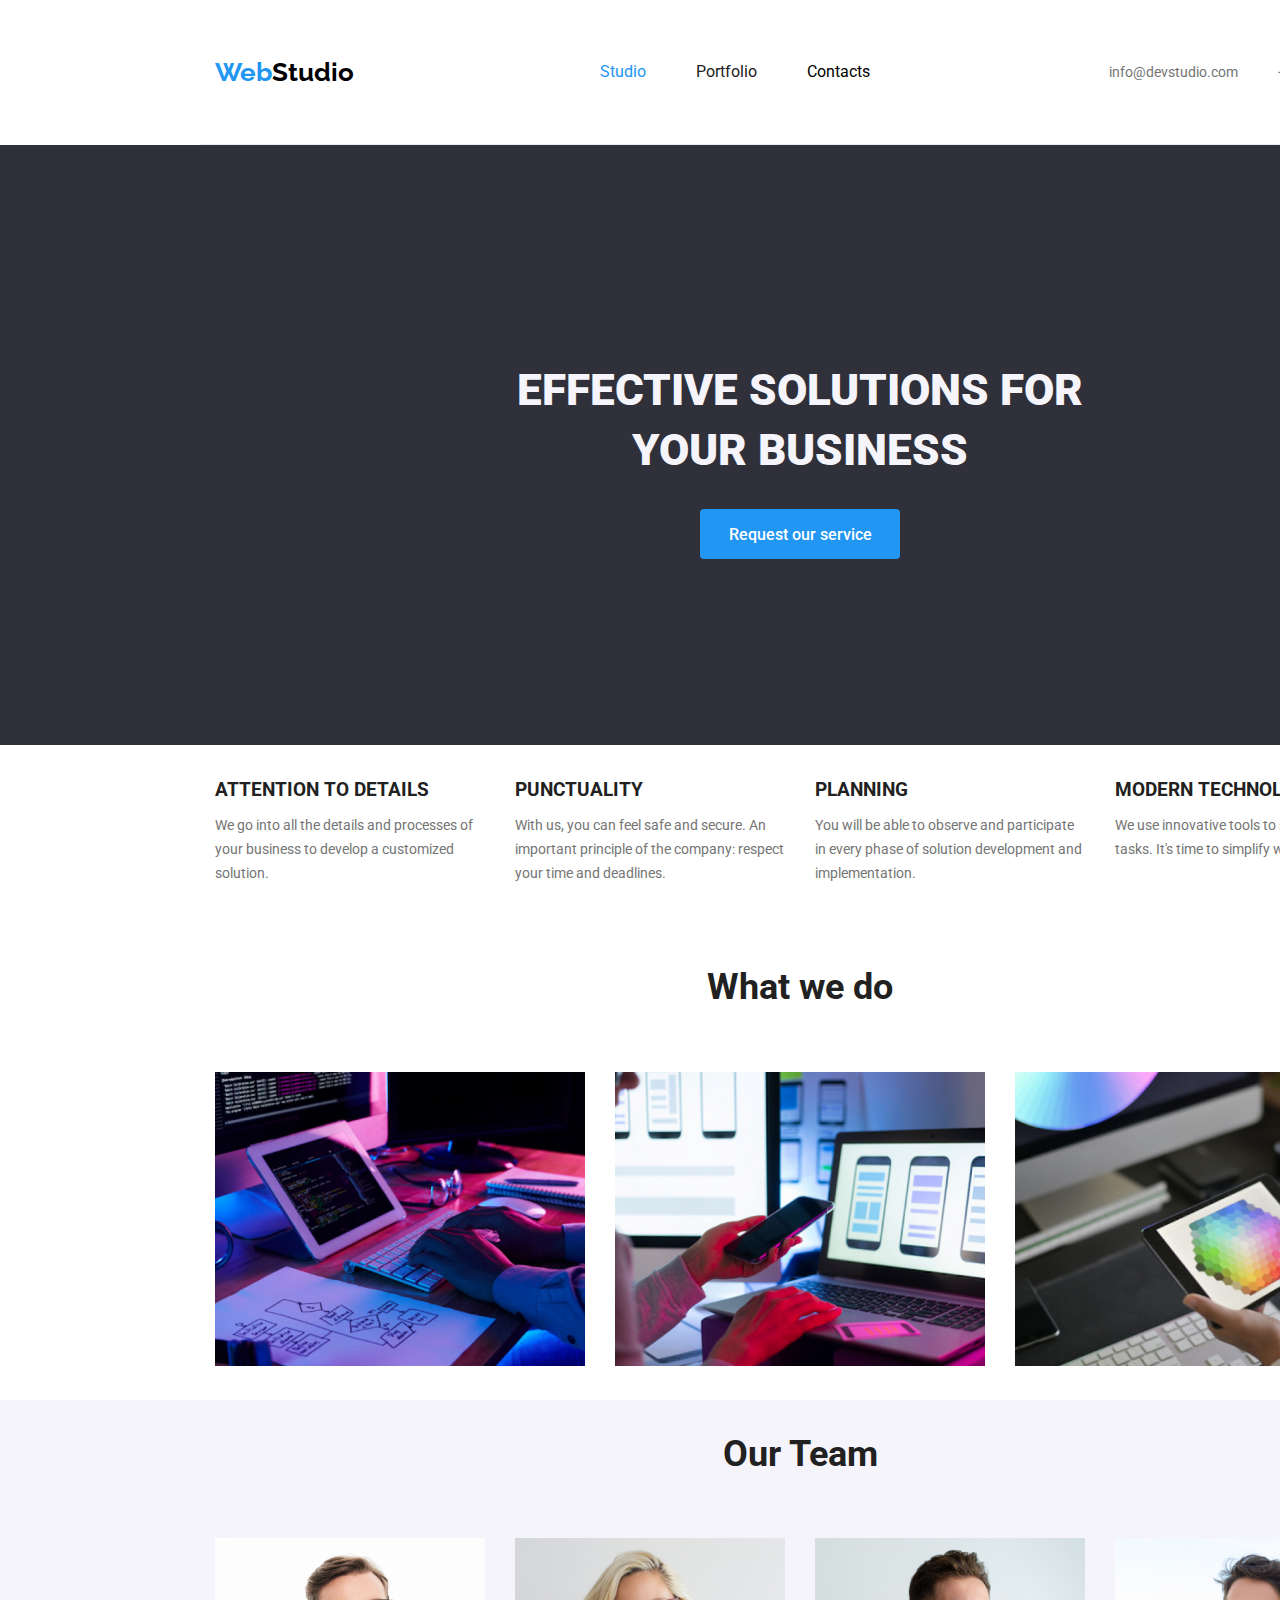
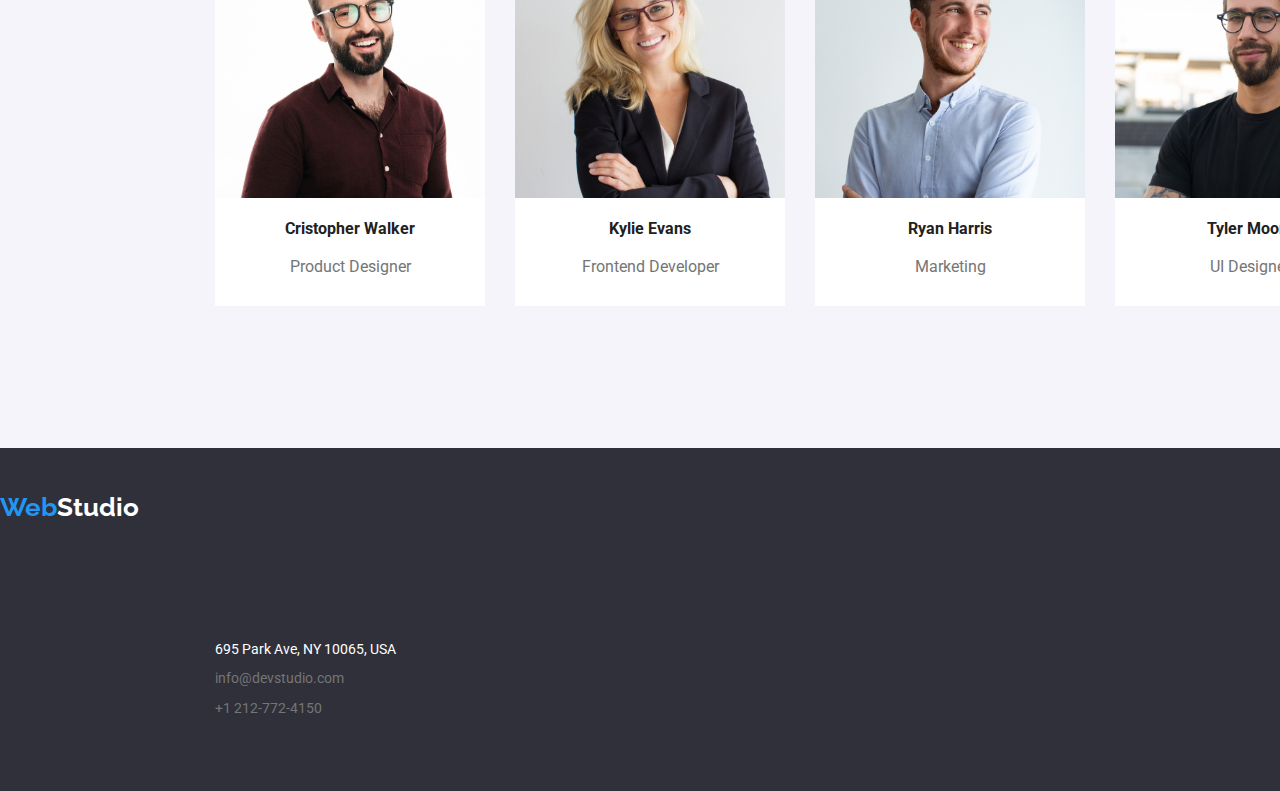
==== commit 8a5ee376: "Section's width changed" ====
--- a/index.html
+++ b/index.html
@@ -43,7 +43,7 @@
       <button class="btn" type="button">Request our service</button>
     </section>
 
-    <div class="second-section">
+    <div class="second-section ">
       <ul>
         <li>
           <h3>ATTENTION TO DETAILS</h3>
@@ -75,7 +75,7 @@
       </ul>
     </div>
 
-    <section class="third-section">
+    <section class="third-section ">
       <h2>What we do</h2>
       <ul>
         <li><img src=" ./images/tastatura.jpg" alt=" tastatura" width="370" height="294" />
@@ -86,14 +86,14 @@
     </section>
     <section class="fourth-section">
       <h2>Our Team</h2>
-      <ul>
+      <ul class="card">
         <li>
           <img src="./images/Cristopher.jpg" alt="Cristopher Walker" width="270" height="260" />
           <h3>Cristopher Walker</h3>
           <p>Product Designer</p>
         </li>
         <li>
-          <img src="./images/Kylie.jpg" alt="Kylie Evans" width="270" height="260" />
+          <img src=" ./images/Kylie.jpg" alt="Kylie Evans" width="270" height="260" />
           <h3>Kylie Evans</h3>
           <p>Frontend Developer</p>
         </li>
--- a/css/styles.css
+++ b/css/styles.css
@@ -3,7 +3,7 @@
     background-color: white;
     font-weight: 400;
     margin: 0 auto;
-    width: 1600px;
+   width: 1600px;  
 }
 
 :root {
@@ -13,7 +13,6 @@
     --header-color: #212121;
     --section-background: #2F303A;
 }
-
 ul{
     list-style: none;
 }
@@ -21,40 +20,43 @@
 .nav-container ul{
     display: flex;
     justify-content: space-between;
-    align-items: center;
-    column-gap: 50px;
+    align-items:center;
+    column-gap:50px;
     height: 16px;
-        width: 259px;
-        padding-top: 32px padding-bottom:32px;
+    padding-top: 32px; 
+    padding-bottom:32px;
+    
 }
 
 .contacts-header-container ul{
     display: flex;
     justify-content: space-between;
     align-items: center;
-    padding-right: 215px;
     column-gap: 40px;
     height: 16px;
+    
 }
 
 .topline-container {
     display: flex;
     justify-content: space-between;
     align-items: center;
-    padding-top: 10px;
+    padding-top: 24px;
+    padding-bottom: 24px;
     border-bottom: 1px solid #ECECEC;
-    
-}
+    width: 1200px;
+    padding-left: 15px;
+    padding-right: 15px;
+    margin-right: 200px;
+    margin-left: 200px;
+}
+
 .logo {
     display: flex;
     align-items: center;
     width: 145px;
-    padding-left: 215px;
     height: 31px;
 }
-
-
-
 
 .navigation-section .link{
     color:var(--header-color);
@@ -194,37 +196,38 @@
 .second-section ul{
 display: flex;
 justify-content: space-between;
-padding-left: 215px;
-padding-right: 215px;
-padding-top:94px;
-padding-bottom: 94px;
-column-gap: 30px;
-    height:101px;
-}
-
+column-gap: 30px;  
+padding-left: 15px;
+padding-right: 15px;
+margin-right: 200px;
+margin-left: 200px;
+}
 
 .third-section h2{
-    font-weight: 700px;
-    font-size: 36px;
-    line-height: 3.01;
-    text-align: center;
-    color: var(--header-color);
-    padding-top: 94px;
+font-weight: 700px;
+font-size: 36px;
+line-height: 3.01;
+text-align: center;
+color: var(--header-color);
 }
 
 .third-section ul{
     display: flex;
     justify-content: space-between;
     align-items: center;
-    padding-left: 215px;
-    padding-right: 215px;
-    padding-top: 50px;
-    padding-bottom: 94px;
-    column-gap: 30px;  
-}
+    column-gap: 30px;
+    padding-left: 15px;
+    padding-right: 15px;
+    margin-right: 200px;
+    margin-left: 200px;
+  
+}
+
 .fourth-section {
     background-color: #F5F4FA;
-}
+    height: 648px;
+}
+
 .fourth-section h2{
     font-weight: 700px;
     font-size: 36px;
@@ -240,13 +243,15 @@
     text-align: center;
     color: var(--text-color);
 }
-.fourth-section ul{
-    display:flex;
-    justify-content: space-between;
-    align-items:center;
-    padding-left: 215px;
-    padding-right: 215px;
+.fourth-section ul {
+    display: flex;
+    justify-content:space-between;
+    width: 1200;
     column-gap: 30px;
+    padding-left: 15px;
+    padding-right: 15px;
+    margin-right: 200px;
+    margin-left: 200px;
 }
 
 .fourth-section h3 {
@@ -256,6 +261,12 @@
     text-align: center;
     color: var(--header-color);
     row-gap: 10px;
+}
+
+.card li {
+    Width: 270px;
+    Height: 368px;
+    background-color: #fff;
 }
 
 .text-section h3{
@@ -276,13 +287,12 @@
     font-weight: 400;
     font-size: 14px;
     line-height: 1.17;
-    height: 251px;
-    top: 2097px;
     background-color: var(--section-background);
     color: #fff;
+   
 } 
 .footer-section address{
-    font-style: normal;      
+    font-style: normal;    
 }
 
 .footer-container{
@@ -290,15 +300,39 @@
     padding-left: 215px;
     padding-bottom: 60px;
     min-width: 231px; 
-    height: 72px;  
+    padding-top: 119px; 
+}
+.footer-section a{
+    padding-top: 60px;
+
+}
+
+.buttons-container ul {
+    display: flex;
+    justify-content: space-between;
+    align-items: center;
+    
+    column-gap: 8px;
+    padding-top: 94px;
+    padding-bottom: 50px;
+}
+
+.buttons-container {
+    display: flex;
+    justify-content: center;
 }
 
 .images-container ul{
-    width: 1170px;
     display: flex;
     flex-wrap: wrap;
-    justify-content: center;
     padding-left: 215px;
     column-gap: 30px;
     row-gap: 30px;
 }
+
+.img {
+    display: block;
+    max-width: 100%;
+    height: auto;
+}
+
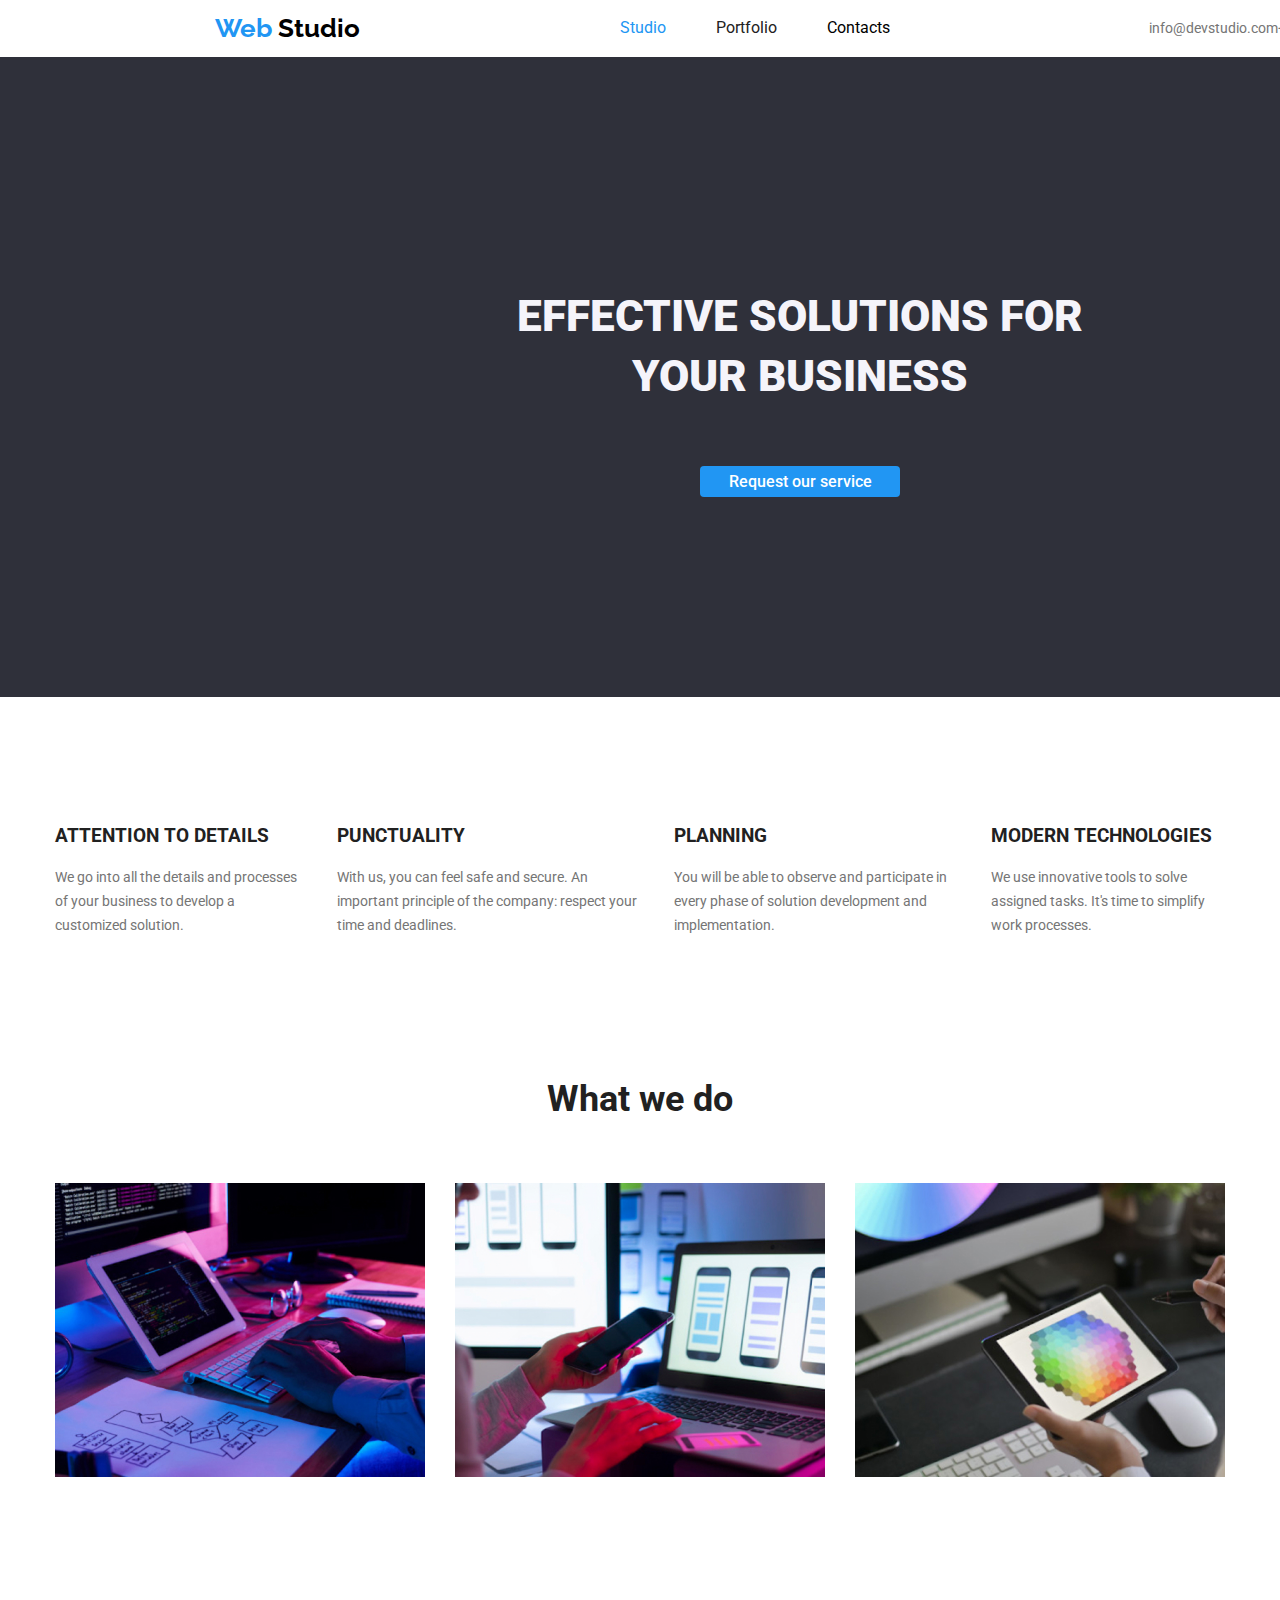
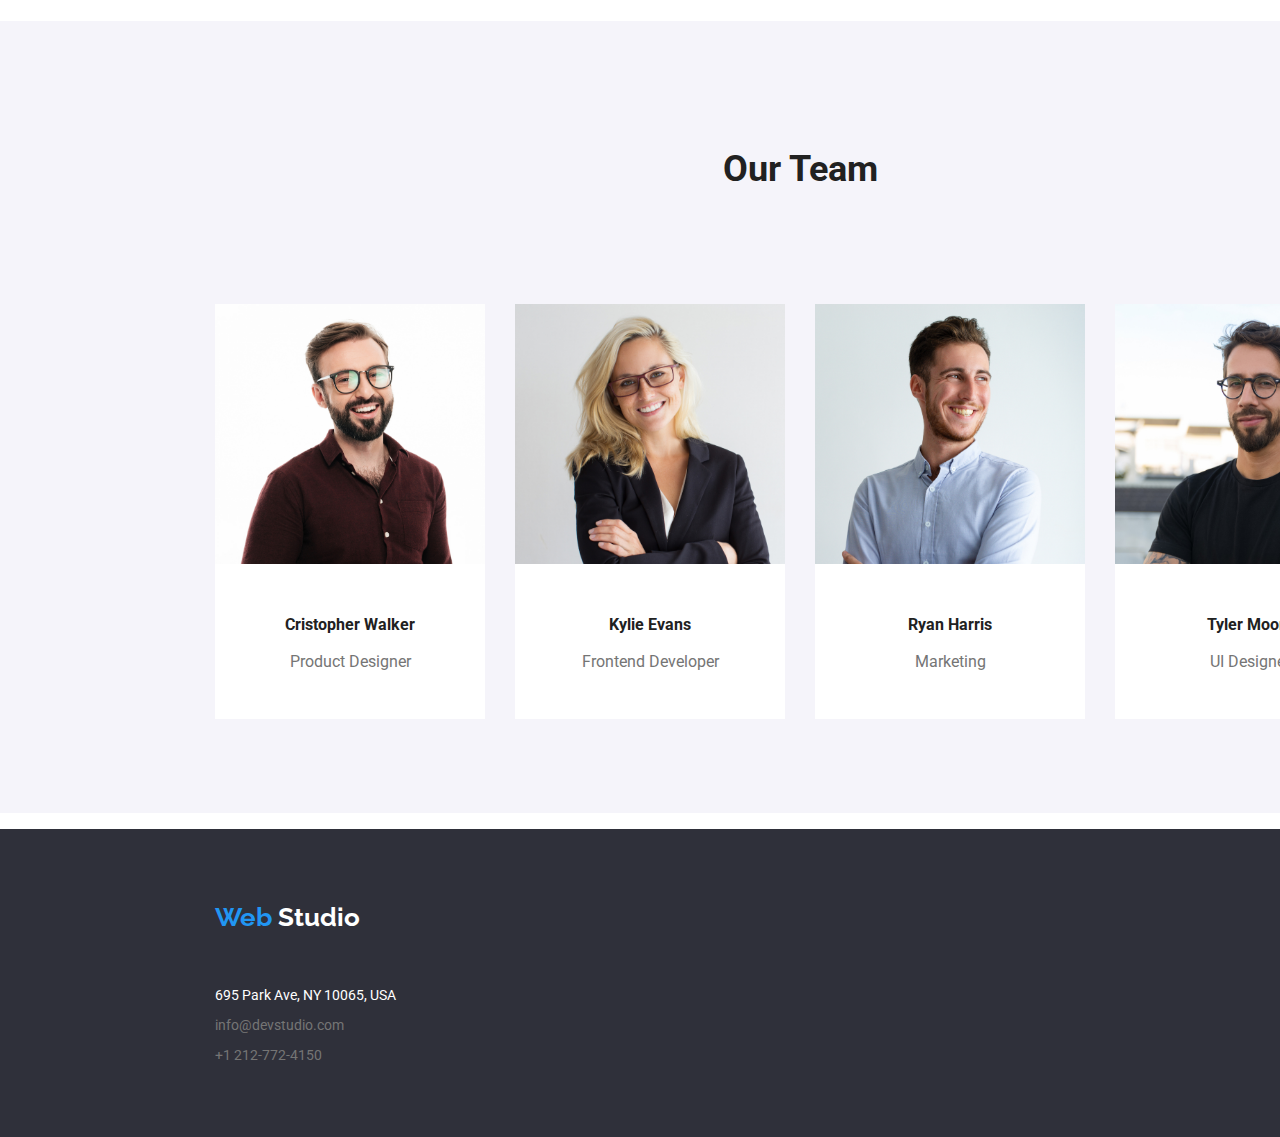
==== commit 4f9c39a7: "Studio page modified" ====
--- a/index.html
+++ b/index.html
@@ -18,7 +18,6 @@
       <a class="logo" href="#">
         <span class="first-logo">Web</span>
         <span class="second-logo">Studio</span></a>
-
       <nav class="nav-container">
         <ul class="navigation-section">
           <li><a class="link" href=" index.html" target="_self"><span class="current">Studio</span></a></li>
@@ -75,7 +74,7 @@
       </ul>
     </div>
 
-    <section class="third-section ">
+    <section class="third-section">
       <h2>What we do</h2>
       <ul>
         <li><img src=" ./images/tastatura.jpg" alt=" tastatura" width="370" height="294" />
@@ -89,41 +88,56 @@
       <ul class="card">
         <li>
           <img src="./images/Cristopher.jpg" alt="Cristopher Walker" width="270" height="260" />
-          <h3>Cristopher Walker</h3>
-          <p>Product Designer</p>
+          <div class="card-text">
+            <h3>Cristopher Walker</h3>
+            <p>Product Designer</p>
+          </div>
+
         </li>
         <li>
           <img src=" ./images/Kylie.jpg" alt="Kylie Evans" width="270" height="260" />
-          <h3>Kylie Evans</h3>
-          <p>Frontend Developer</p>
+          <div class="card-text">
+            <h3>Kylie Evans</h3>
+            <p>Frontend Developer</p>
+          </div>
+
         </li>
         <li>
           <img src="./images/Ryan.jpg" alt="Ryan Harris" width="270" height="260" />
-          <h3>Ryan Harris</h3>
-          <p>Marketing</p>
+          <div class="card-text">
+            <h3>Ryan Harris</h3>
+            <p>Marketing</p>
+          </div>
+
         </li>
         <li>
           <img src="./images/Tyler.jpg" alt="Tyler Moore" width="270" height="260" />
-          <h3>Tyler Moore</h3>
-          <p>UI Designer</p>
+          <div class="card-text">
+            <h3>Tyler Moore</h3>
+            <p>UI Designer</p>
+          </div>
+
         </li>
       </ul>
     </section>
+
   </main>
   <footer class="footer-section">
-    <a class="link logo" href="#">
-      <span class="first-logo">Web</span>
-      <span>Studio</span>
-    </a>
     <div class="footer-container">
-      <address>
-        <p>695 Park Ave, NY 10065, USA</p>
+      <a class="link logo" href="#">
+        <span class="first-logo">Web</span>
+        <span>Studio</span>
+      </a>
+      <div class="footer-details">
+        <address>
+          <p>695 Park Ave, NY 10065, USA</p>
 
-        <div class="contacts-footer">
-          <p class="link">info@devstudio.com</p>
-          <p class="link">+1 212-772-4150</p>
-        </div>
-      </address>
+          <div class="contacts-footer">
+            <p class="link">info@devstudio.com</p>
+            <p class="link">+1 212-772-4150</p>
+          </div>
+        </address>
+      </div>
     </div>
 
   </footer>
--- a/css/styles.css
+++ b/css/styles.css
@@ -2,8 +2,7 @@
     font-family: 'Roboto', sans-serif;
     background-color: white;
     font-weight: 400;
-    margin: 0 auto;
-   width: 1600px;  
+    width: 100%;
 }
 
 :root {
@@ -13,49 +12,31 @@
     --header-color: #212121;
     --section-background: #2F303A;
 }
-ul{
-    list-style: none;
-}
-
+ul{list-style: none;}
+.header-section{
+    width: 1600px;
+    margin: auto;
+}
 .nav-container ul{
-    display: flex;
-    justify-content: space-between;
-    align-items:center;
-    column-gap:50px;
-    height: 16px;
-    padding-top: 32px; 
-    padding-bottom:32px;
-    
-}
-
-.contacts-header-container ul{
     display: flex;
     justify-content: space-between;
     align-items: center;
-    column-gap: 40px;
-    height: 16px;
-    
-}
-
-.topline-container {
+    column-gap: 50px;
+}
+.contacts-header-container ul{
     display: flex;
     justify-content: space-between;
     align-items: center;
-    padding-top: 24px;
-    padding-bottom: 24px;
-    border-bottom: 1px solid #ECECEC;
+}
+.topline-container{
+    display: flex;
+    justify-content: space-between;
+    align-items: center;
     width: 1200px;
     padding-left: 15px;
     padding-right: 15px;
+    margin-left: 200px;
     margin-right: 200px;
-    margin-left: 200px;
-}
-
-.logo {
-    display: flex;
-    align-items: center;
-    width: 145px;
-    height: 31px;
 }
 
 .navigation-section .link{
@@ -101,9 +82,6 @@
     background-color:var(--hover-color);
     color: #fff;
     width: 200px;
-    height: 50px;
-    top: 350px;
-    left: 700px;
     border-radius: 4px;
     cursor:pointer;
     font-family: inherit;
@@ -157,22 +135,25 @@
 }
 
 .first-section {
-    display:flex;
+    display: flex;
     flex-direction: column;
-    justify-content: center;
-    align-items:center;
-    height: 600px;
-    background-color: var(--section-background);
-}
+        align-items: center;
+        background-color: var(--section-background);
+        width: 1600px;
+        margin: auto;
+        row-gap: 30px;
+}
+
 .first-section h1 {
     text-align: center;
     color: #F5F4FA;
     font-weight: 900;
     font-size: 44px;
     line-height:60px;
-    Width: 696px;
-    Height: 120px;
-    row-gap: 30px;
+    padding-top: 200px;
+}
+.first-section button{
+    margin-bottom: 200px;
 }
 
 .second-section p{
@@ -180,8 +161,6 @@
 font-size: 14px;
 line-height: 1.71;
 color: var(--text-color);
-width:270px;
-height: 75px;
 }
 
 .second-section h3{
@@ -189,18 +168,27 @@
 size: 14px;
 line: 1.17;
 color: var(--header-color);
-width: 270px;
-height: 16px;
-padding-bottom: 10px;
 }
 .second-section ul{
 display: flex;
 justify-content: space-between;
-column-gap: 30px;  
 padding-left: 15px;
 padding-right: 15px;
-margin-right: 200px;
-margin-left: 200px;
+column-gap: 30px;}
+
+.second-section{
+width: 1200px;
+margin: auto;
+padding-top: 94px;
+padding-bottom: 47px;
+}
+
+.third-section {
+margin: auto;
+width: 1200px;
+padding-left: 15px;
+padding-right: 15px;
+padding-bottom: 94px;
 }
 
 .third-section h2{
@@ -212,29 +200,39 @@
 }
 
 .third-section ul{
+display: flex;
+justify-content: space-between;
+padding-left: 0px;
+padding-right: 0px;
+column-gap: 30px;
+    }
+
+.fourth-section {
+    background-color: #F5F4FA;   
+    width: 1600px;
+    margin: auto;
+}
+
+.fourth-section ul {
     display: flex;
     justify-content: space-between;
-    align-items: center;
+    width: 1200px;
     column-gap: 30px;
     padding-left: 15px;
     padding-right: 15px;
     margin-right: 200px;
     margin-left: 200px;
-  
-}
-
-.fourth-section {
-    background-color: #F5F4FA;
-    height: 648px;
-}
-
+    padding-bottom: 94px;
+}
+   
 .fourth-section h2{
     font-weight: 700px;
     font-size: 36px;
     line-height: 3.01;
     text-align: center;
     color: var(--header-color);
-
+    padding-top: 94px;
+    padding-bottom: 50px;
 }
 .fourth-section p {
     font-weight: 400;
@@ -243,31 +241,15 @@
     text-align: center;
     color: var(--text-color);
 }
-.fourth-section ul {
-    display: flex;
-    justify-content:space-between;
-    width: 1200;
-    column-gap: 30px;
-    padding-left: 15px;
-    padding-right: 15px;
-    margin-right: 200px;
-    margin-left: 200px;
-}
 
 .fourth-section h3 {
-    font-weight: 500px;
-    font-size: 16px;
-    line-height: 1.33;
-    text-align: center;
-    color: var(--header-color);
-    row-gap: 10px;
-}
-
-.card li {
-    Width: 270px;
-    Height: 368px;
-    background-color: #fff;
-}
+font-weight: 500px;
+font-size: 16px;
+line-height: 1.33;
+text-align: center;
+color: var(--header-color);
+}
+
 
 .text-section h3{
     font-weight: 700;
@@ -289,50 +271,40 @@
     line-height: 1.17;
     background-color: var(--section-background);
     color: #fff;
+  width: 1600px;
+    margin: auto;
+  
    
 } 
 .footer-section address{
     font-style: normal;    
 }
 
-.footer-container{
-    display: flex;
-    padding-left: 215px;
+.card li {
+    Width: 270px;
+    background-color: #fff;
+
+}
+.card-text{
+    padding-top: 30px;
+    row-gap: 10px;
+    padding-bottom: 30px;
+}
+
+.footer-container {
+    display: flex;
+    flex-direction: column;
+    padding-left: 15px;
+    padding-right: 15px;
+    margin-left: 200px;
+    margin-right: 200px;
+    padding-top: 60px;   
+    width: 1200px;
+}
+.footer-details {
+    display: flex;
+    flex-direction: column;
+    row-gap: 12px;
     padding-bottom: 60px;
-    min-width: 231px; 
-    padding-top: 119px; 
-}
-.footer-section a{
-    padding-top: 60px;
-
-}
-
-.buttons-container ul {
-    display: flex;
-    justify-content: space-between;
-    align-items: center;
-    
-    column-gap: 8px;
-    padding-top: 94px;
-    padding-bottom: 50px;
-}
-
-.buttons-container {
-    display: flex;
-    justify-content: center;
-}
-
-.images-container ul{
-    display: flex;
-    flex-wrap: wrap;
-    padding-left: 215px;
-    column-gap: 30px;
-    row-gap: 30px;
-}
-
-.img {
-    display: block;
-    max-width: 100%;
-    height: auto;
-}
-
+    padding-top: 28px;
+}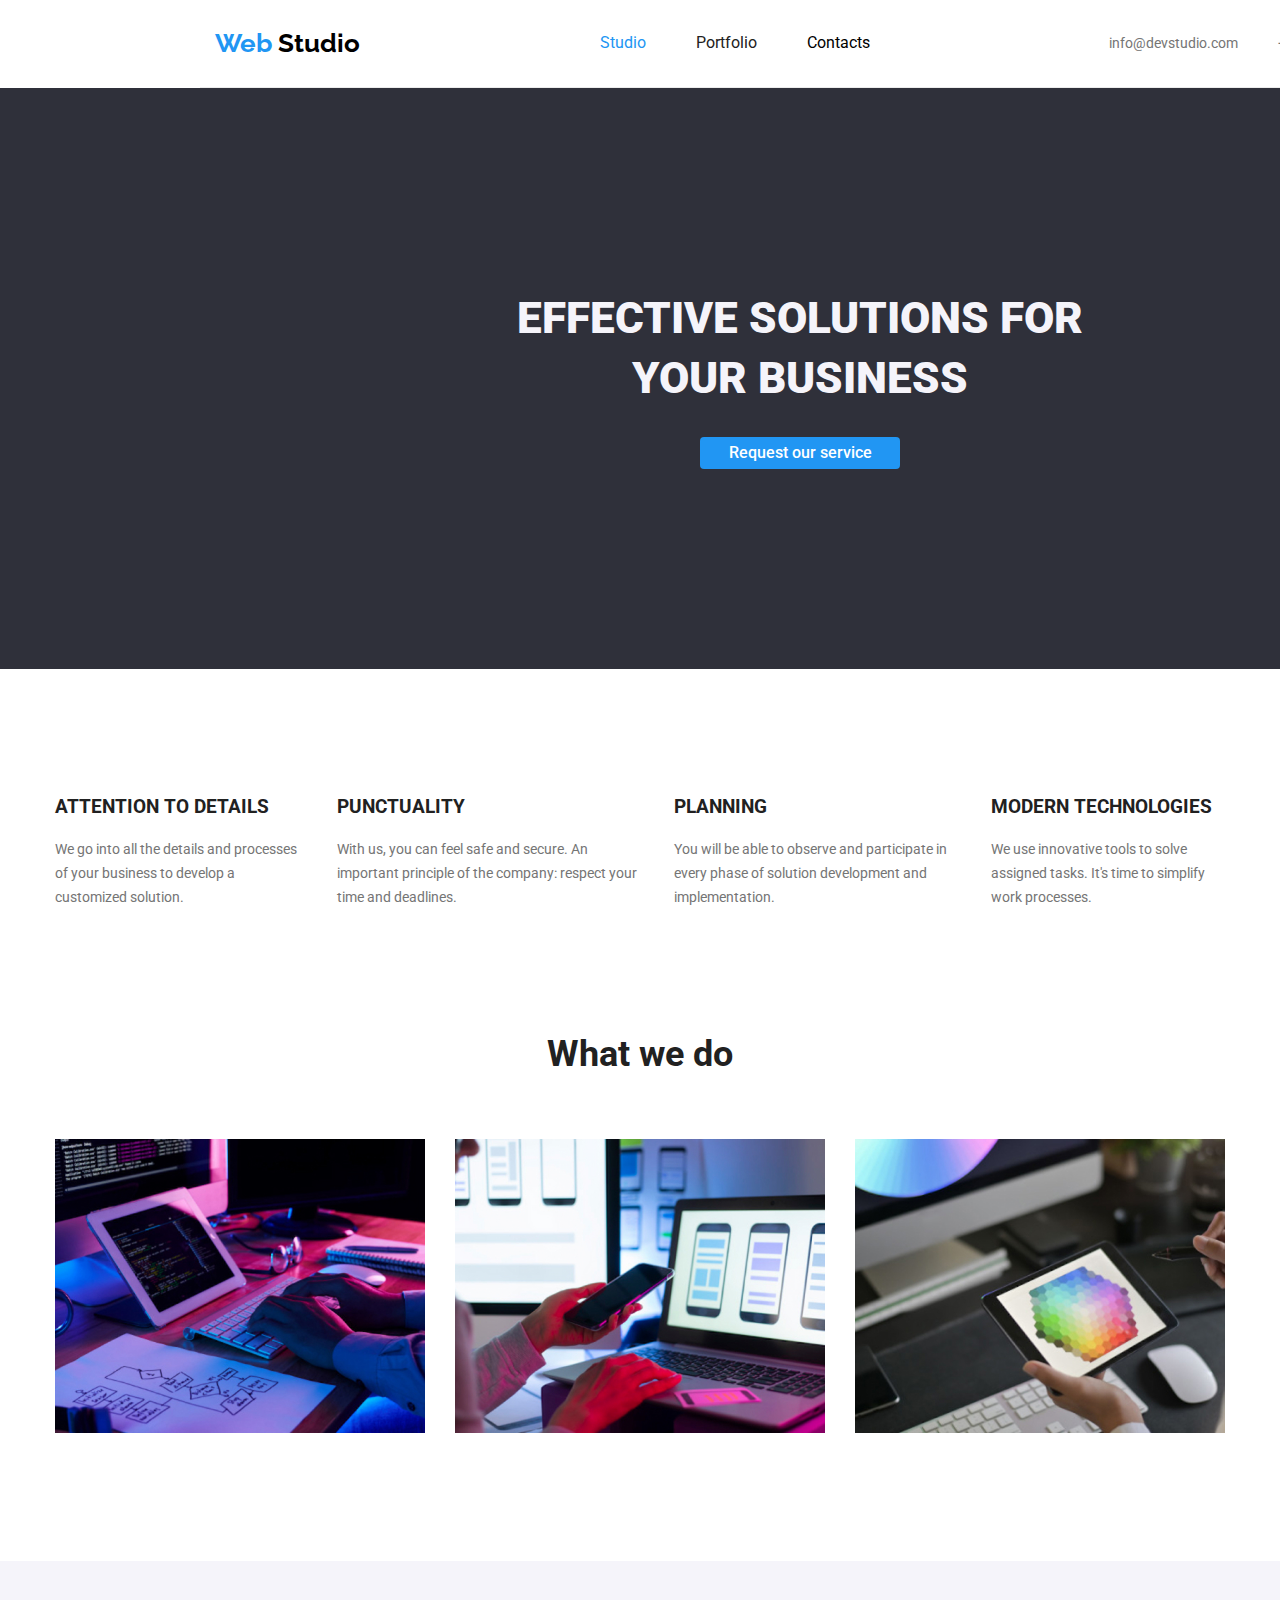
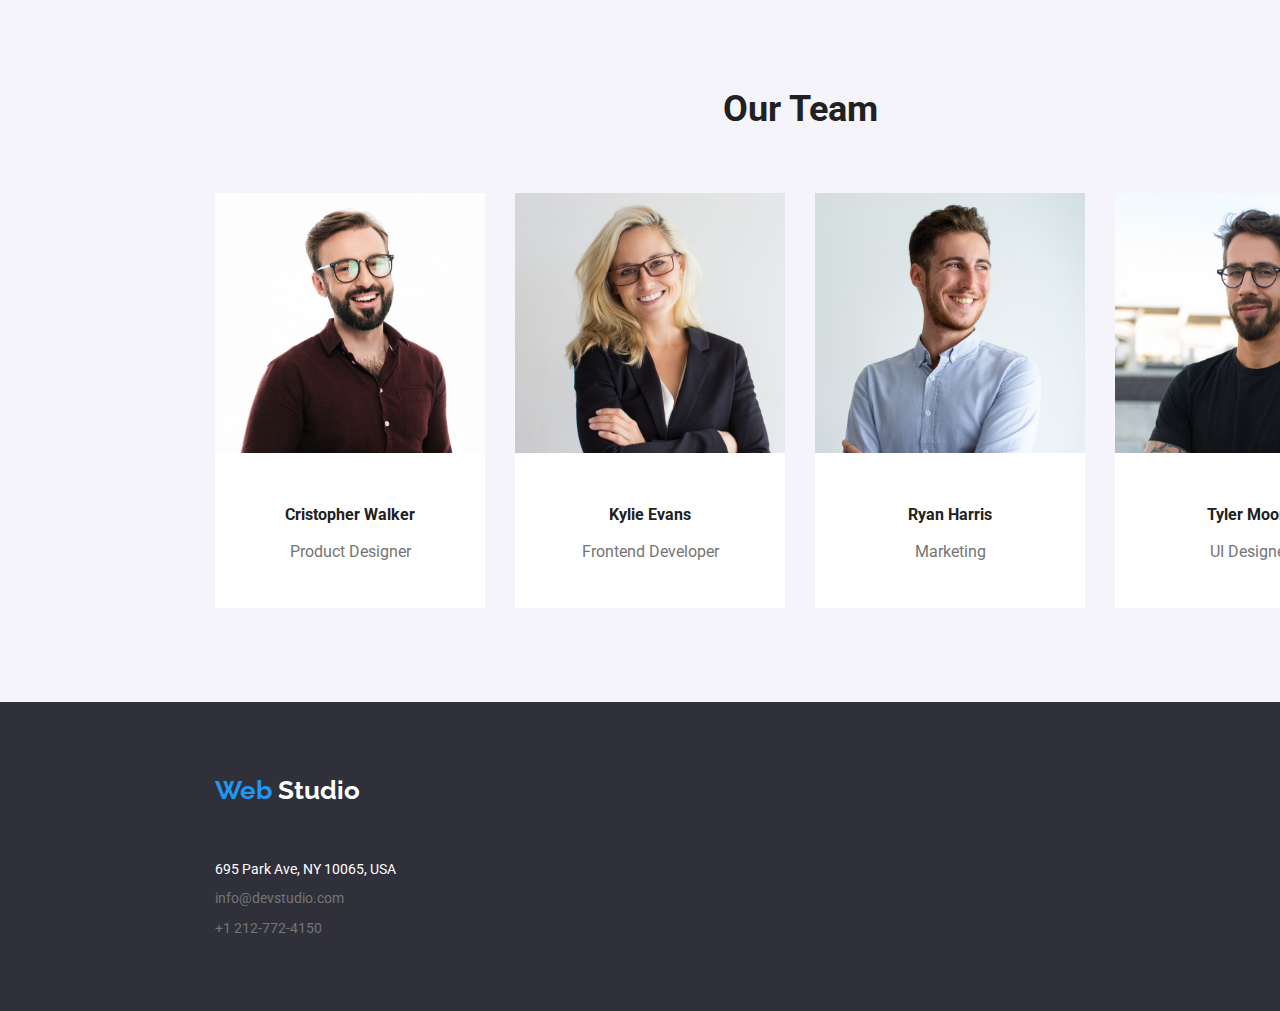
==== commit b833d52e: "Final details added" ====
--- a/index.html
+++ b/index.html
@@ -42,7 +42,7 @@
       <button class="btn" type="button">Request our service</button>
     </section>
 
-    <div class="second-section ">
+    <div class="second-section">
       <ul>
         <li>
           <h3>ATTENTION TO DETAILS</h3>
@@ -98,6 +98,7 @@
           <img src=" ./images/Kylie.jpg" alt="Kylie Evans" width="270" height="260" />
           <div class="card-text">
             <h3>Kylie Evans</h3>
+
             <p>Frontend Developer</p>
           </div>
 
--- a/css/styles.css
+++ b/css/styles.css
@@ -2,7 +2,7 @@
     font-family: 'Roboto', sans-serif;
     background-color: white;
     font-weight: 400;
-    width: 100%;
+   
 }
 
 :root {
@@ -23,20 +23,25 @@
     align-items: center;
     column-gap: 50px;
 }
+
 .contacts-header-container ul{
     display: flex;
     justify-content: space-between;
     align-items: center;
+    column-gap: 40px;
 }
 .topline-container{
     display: flex;
-    justify-content: space-between;
-    align-items: center;
-    width: 1200px;
-    padding-left: 15px;
-    padding-right: 15px;
-    margin-left: 200px;
-    margin-right: 200px;
+        justify-content: space-between;
+        align-items: center;
+        width: 1200px;
+        padding-top: 15px;
+        padding-bottom: 15px;
+        padding-left: 15px;
+        padding-right: 15px;
+        margin-left: 200px;
+        margin-right: 200px;
+    border-bottom: 1px solid #ECECEC;
 }
 
 .navigation-section .link{
@@ -137,11 +142,10 @@
 .first-section {
     display: flex;
     flex-direction: column;
-        align-items: center;
-        background-color: var(--section-background);
-        width: 1600px;
-        margin: auto;
-        row-gap: 30px;
+    align-items: center;
+    background-color: var(--section-background);
+    width: 1600px;
+    margin: auto;
 }
 
 .first-section h1 {
@@ -150,12 +154,11 @@
     font-weight: 900;
     font-size: 44px;
     line-height:60px;
-    padding-top: 200px;
-}
+    margin-top: 200px;
+    }
 .first-section button{
     margin-bottom: 200px;
 }
-
 .second-section p{
 font-weight: 400;
 font-size: 14px;
@@ -174,13 +177,13 @@
 justify-content: space-between;
 padding-left: 15px;
 padding-right: 15px;
+padding-top: 94px;
+padding-bottom: 47px;
 column-gap: 30px;}
 
 .second-section{
 width: 1200px;
 margin: auto;
-padding-top: 94px;
-padding-bottom: 47px;
 }
 
 .third-section {
@@ -188,7 +191,7 @@
 width: 1200px;
 padding-left: 15px;
 padding-right: 15px;
-padding-bottom: 94px;
+row-gap: 50px;
 }
 
 .third-section h2{
@@ -197,14 +200,15 @@
 line-height: 3.01;
 text-align: center;
 color: var(--header-color);
-}
-
+
+}
 .third-section ul{
 display: flex;
 justify-content: space-between;
 padding-left: 0px;
 padding-right: 0px;
 column-gap: 30px;
+padding-bottom: 94px;
     }
 
 .fourth-section {
@@ -223,6 +227,7 @@
     margin-right: 200px;
     margin-left: 200px;
     padding-bottom: 94px;
+    margin: auto;
 }
    
 .fourth-section h2{
@@ -232,7 +237,6 @@
     text-align: center;
     color: var(--header-color);
     padding-top: 94px;
-    padding-bottom: 50px;
 }
 .fourth-section p {
     font-weight: 400;
@@ -256,6 +260,7 @@
     font-size: 18px;
     line-height: 2.57;
     color: var(--header-color);
+    padding-top: 20px;
 }
 
 .text-section span{
@@ -263,7 +268,7 @@
     font-size: 16px;
     line-height: 2.14;
     color: var(--text-color);
-
+    padding-bottom: 20px;
 }
 .footer-section {
     font-weight: 400;
@@ -281,13 +286,12 @@
 }
 
 .card li {
-    Width: 270px;
-    background-color: #fff;
+  background-color: #fff;
 
 }
 .card-text{
     padding-top: 30px;
-    row-gap: 10px;
+    row-gap: 2px;
     padding-bottom: 30px;
 }
 
@@ -307,4 +311,57 @@
     row-gap: 12px;
     padding-bottom: 60px;
     padding-top: 28px;
-}+}
+
+/* portfolio page */
+ 
+.buttons-container ul {
+    display: flex;
+   justify-content: space-between;
+    align-items: center;
+   width:516px;
+    margin: auto;
+    column-gap: 8px;
+}
+.images-container ul {
+    display: flex;
+    justify-content: space-between;
+    column-gap: 30px;
+    row-gap: 30px;
+    padding-top: 50px;
+}
+
+.grid-container ul {
+    display: grid;
+    grid-template-columns: auto auto auto;
+    padding: 30px;   
+}
+.img {
+    display: block;
+    max-width: 100%;
+    height: auto;
+}
+.portfolio {
+    margin: auto;
+    width: 1200px;
+    padding-left: 15px;
+    padding-right: 15px;
+    padding-bottom: 94px;
+    padding-top: 94px;
+}
+.portfolio-card {
+    width:370px;
+    background-color: #fff; 
+}
+.portfolio-text{
+    display: flex;
+    flex-direction: column;
+    padding-left: 24px;
+    border-bottom: 1px solid #eee;
+}
+.portfolio-text h3{
+    margin-bottom: 4px;
+}
+.portfolio-text span{
+    margin-bottom: 20px;
+}
